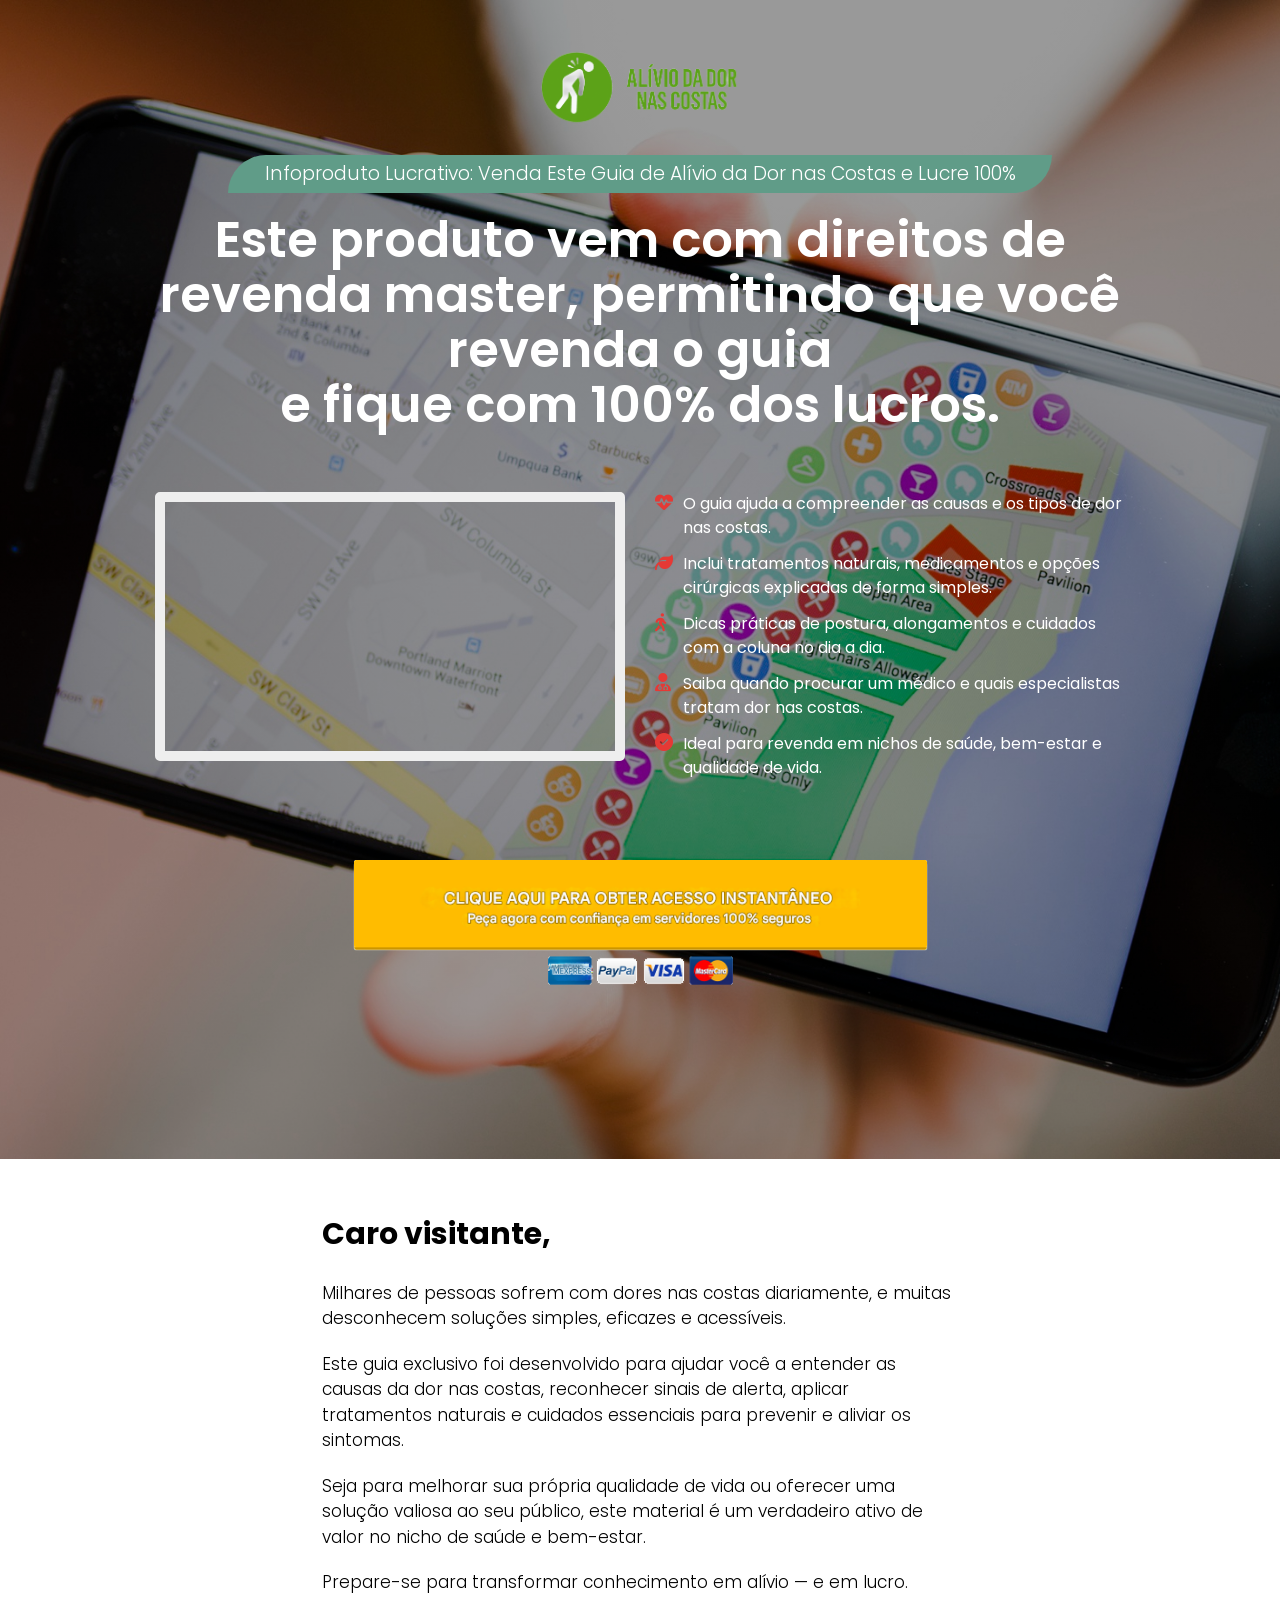
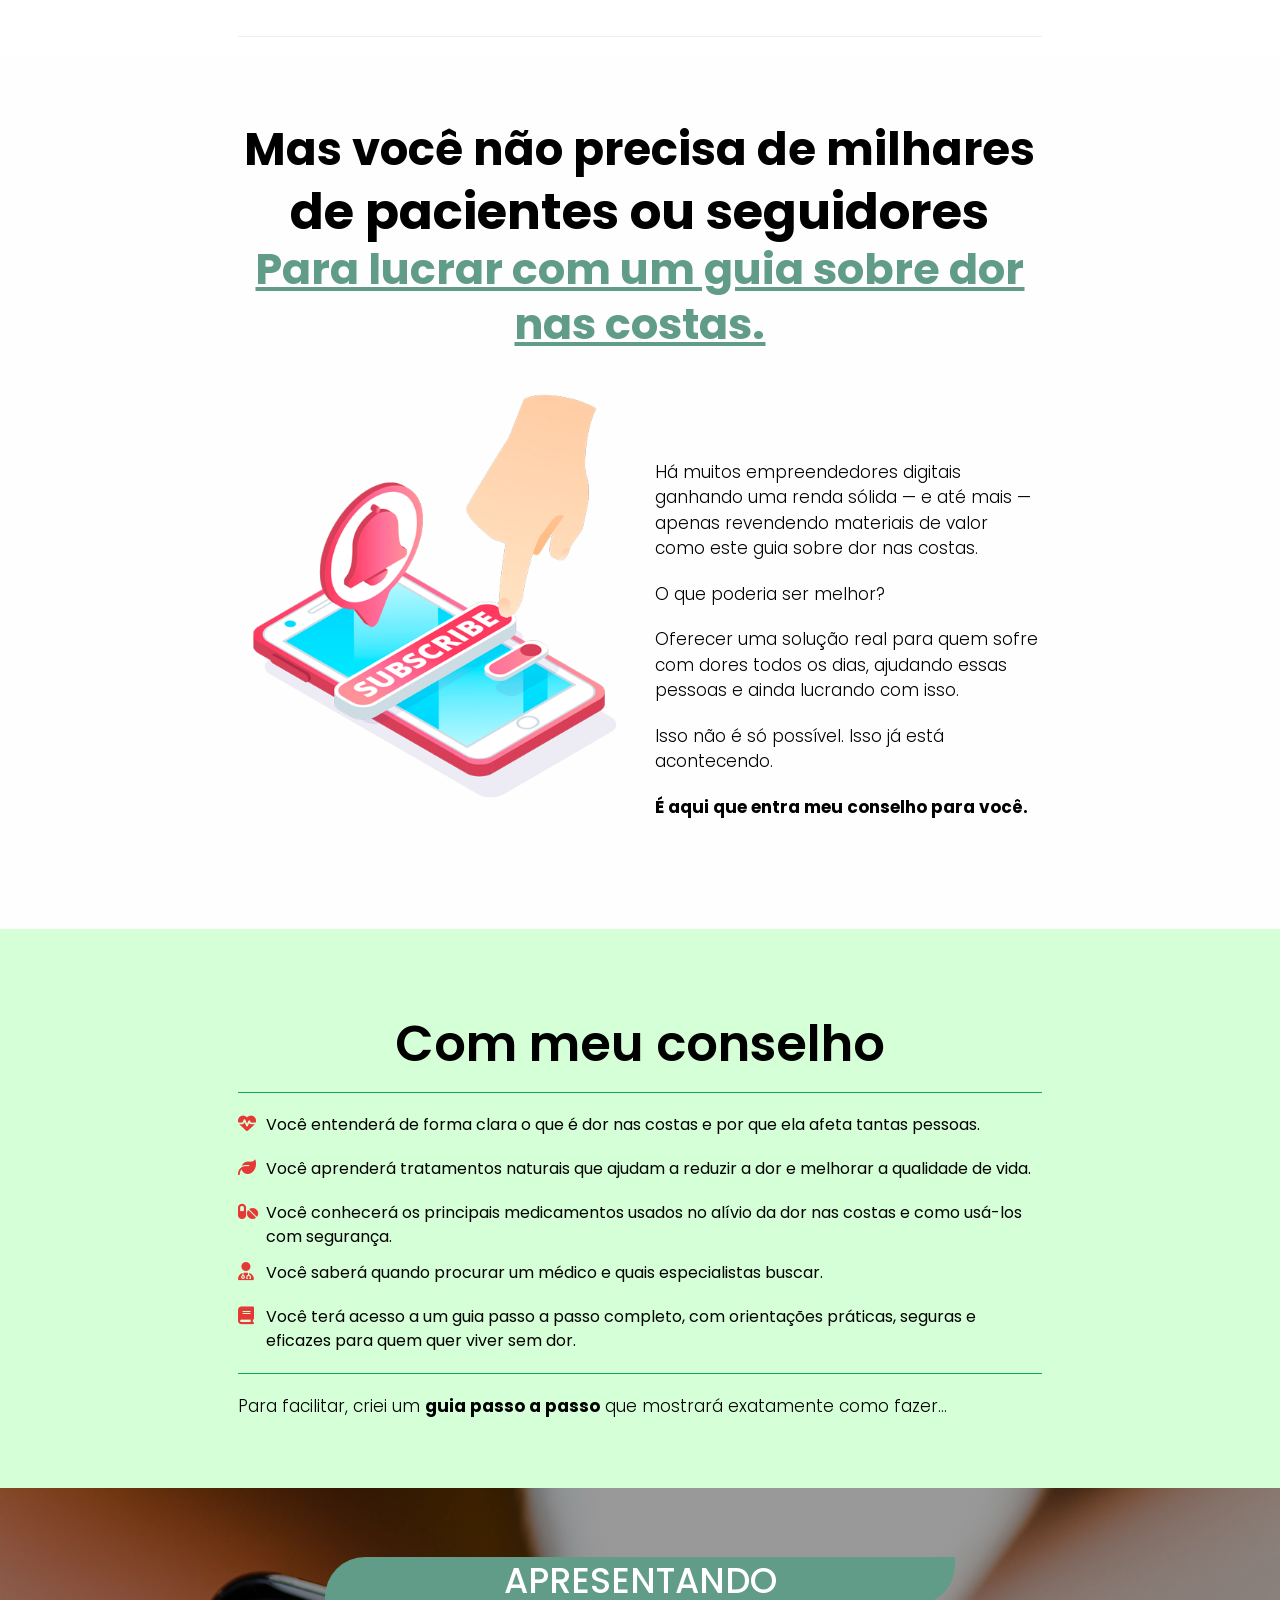
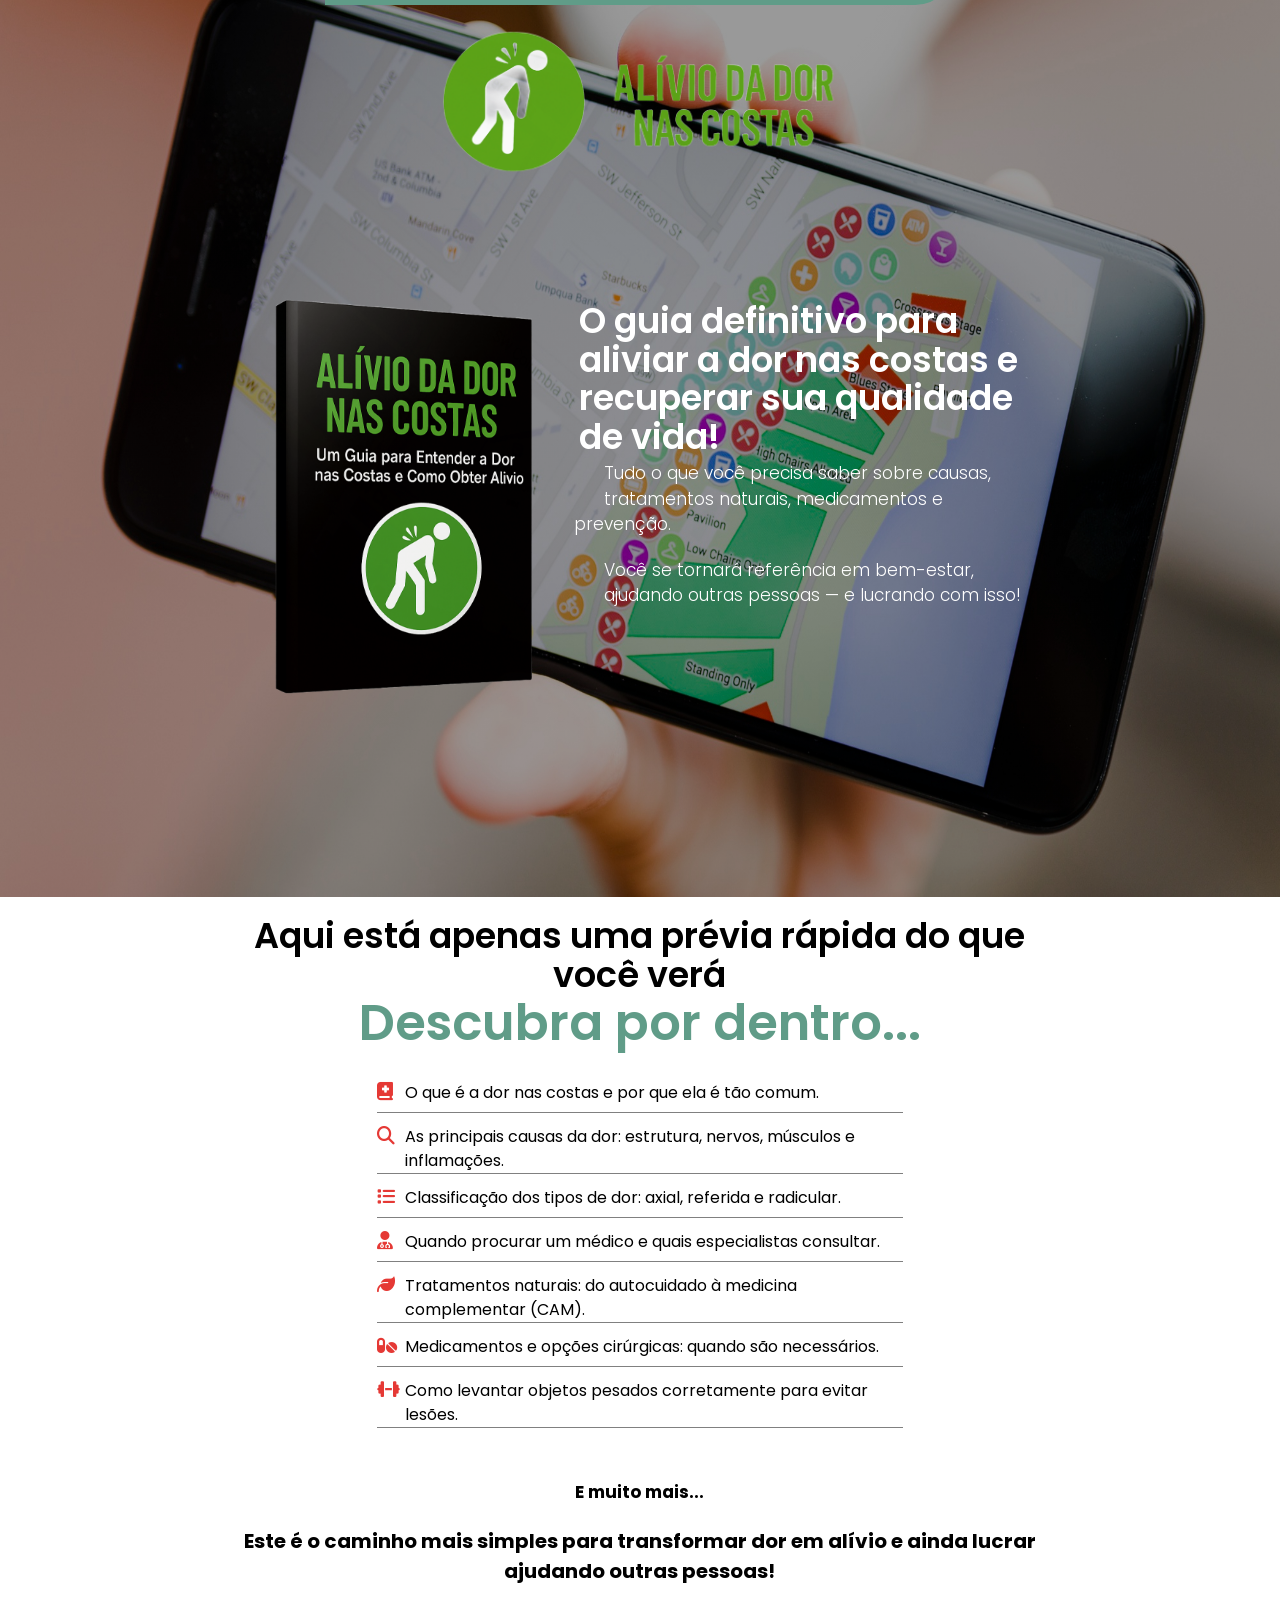
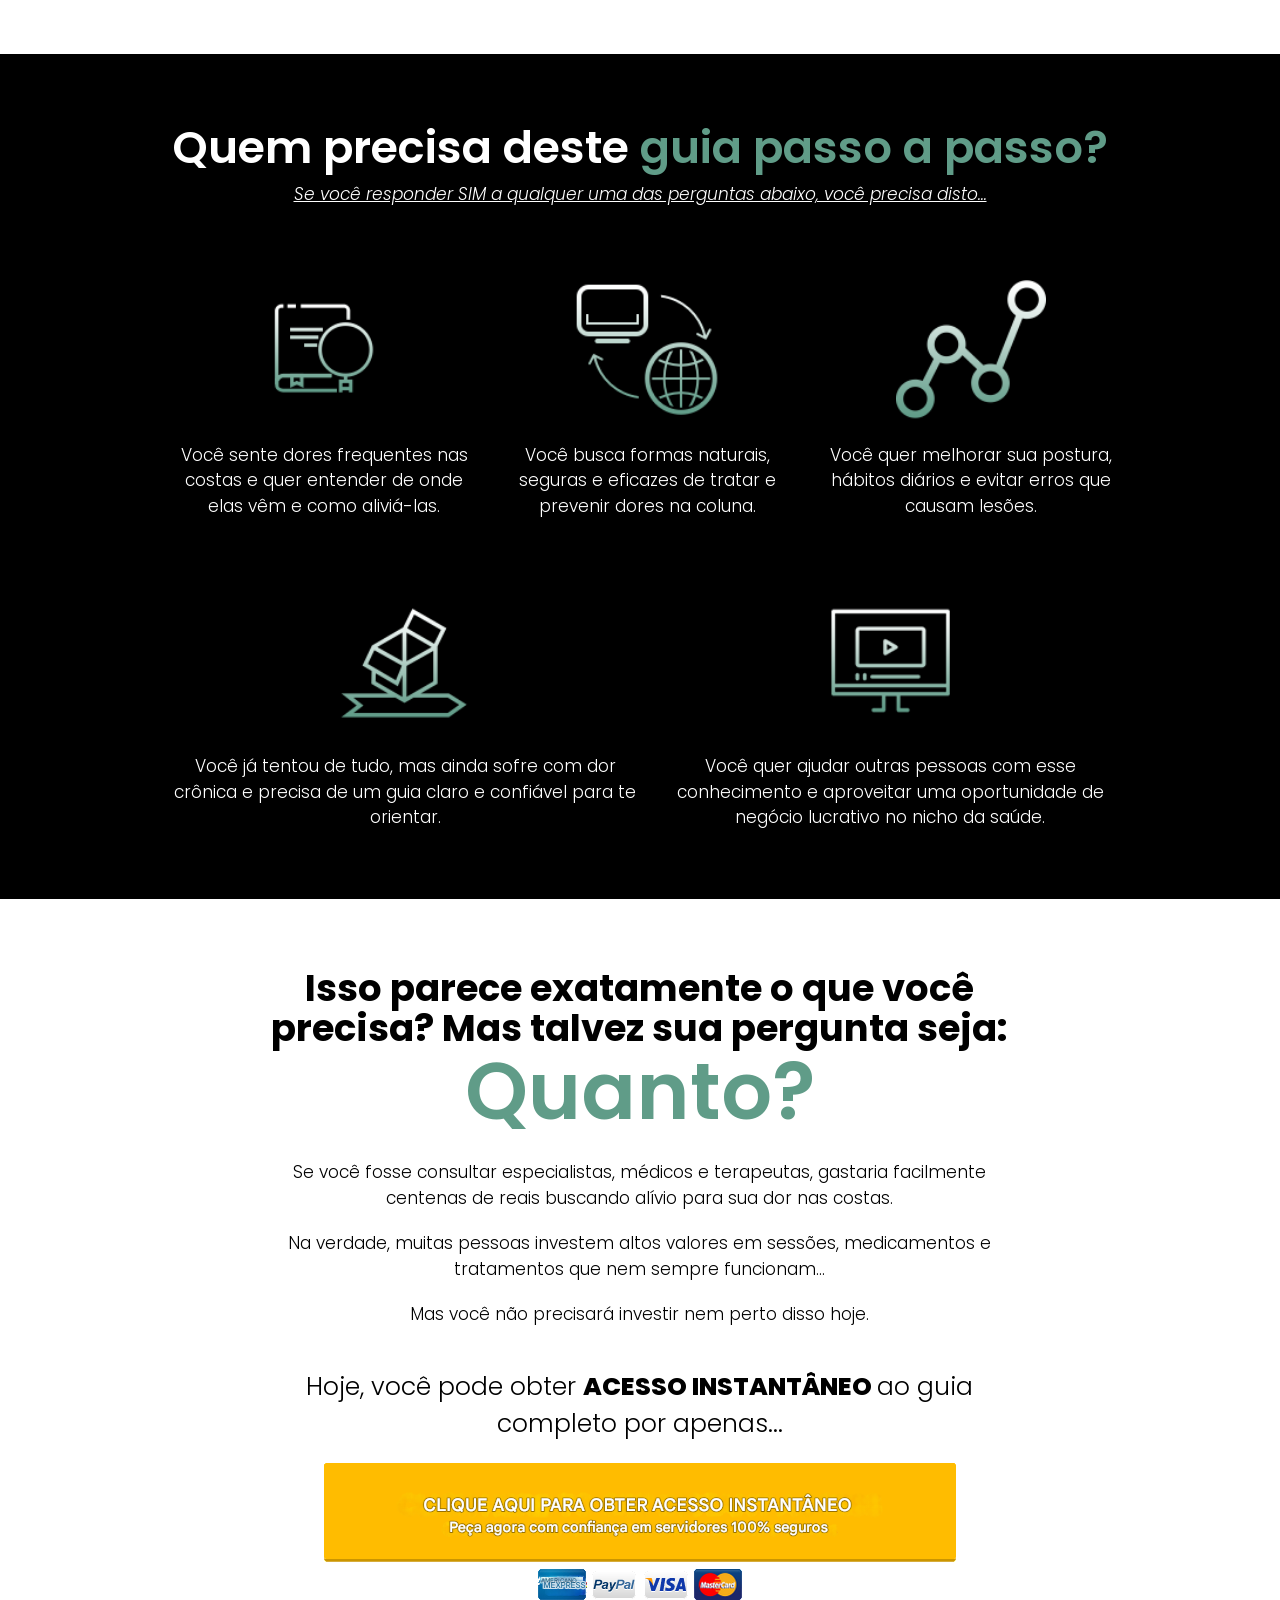
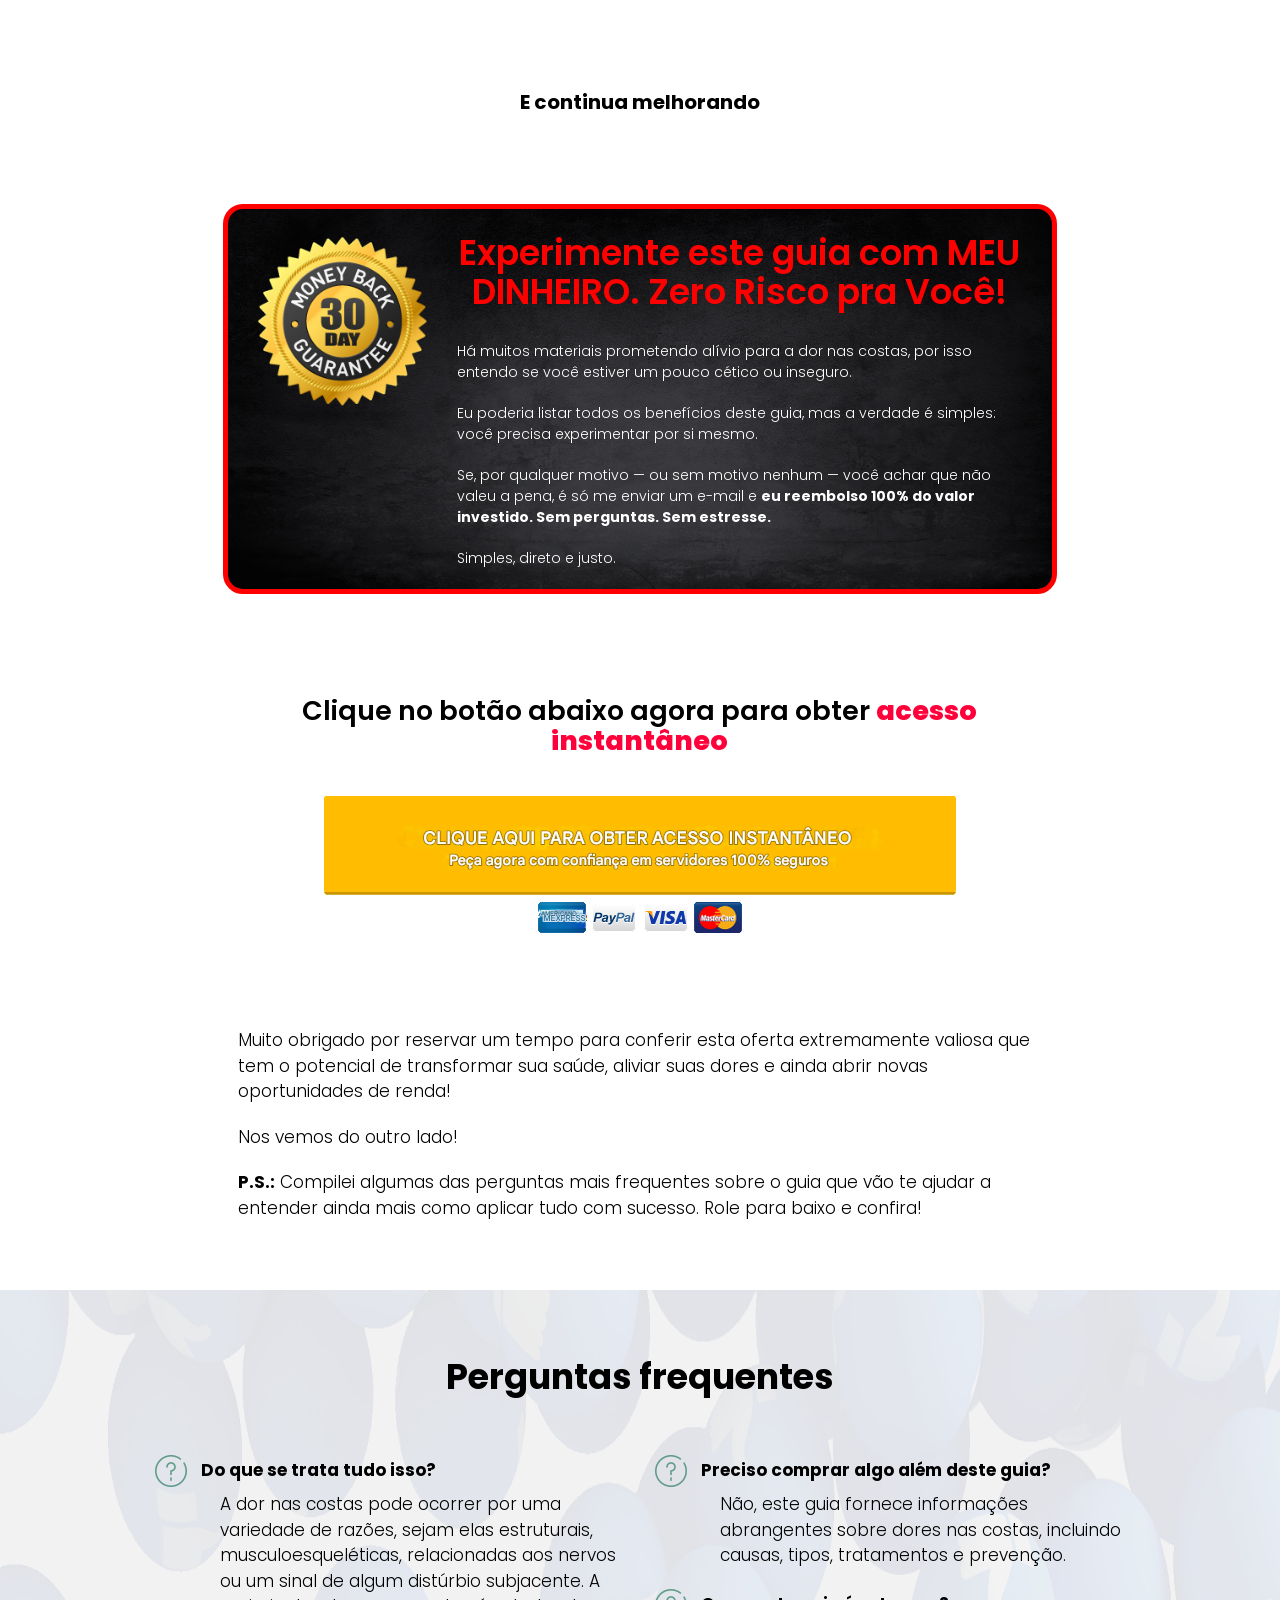
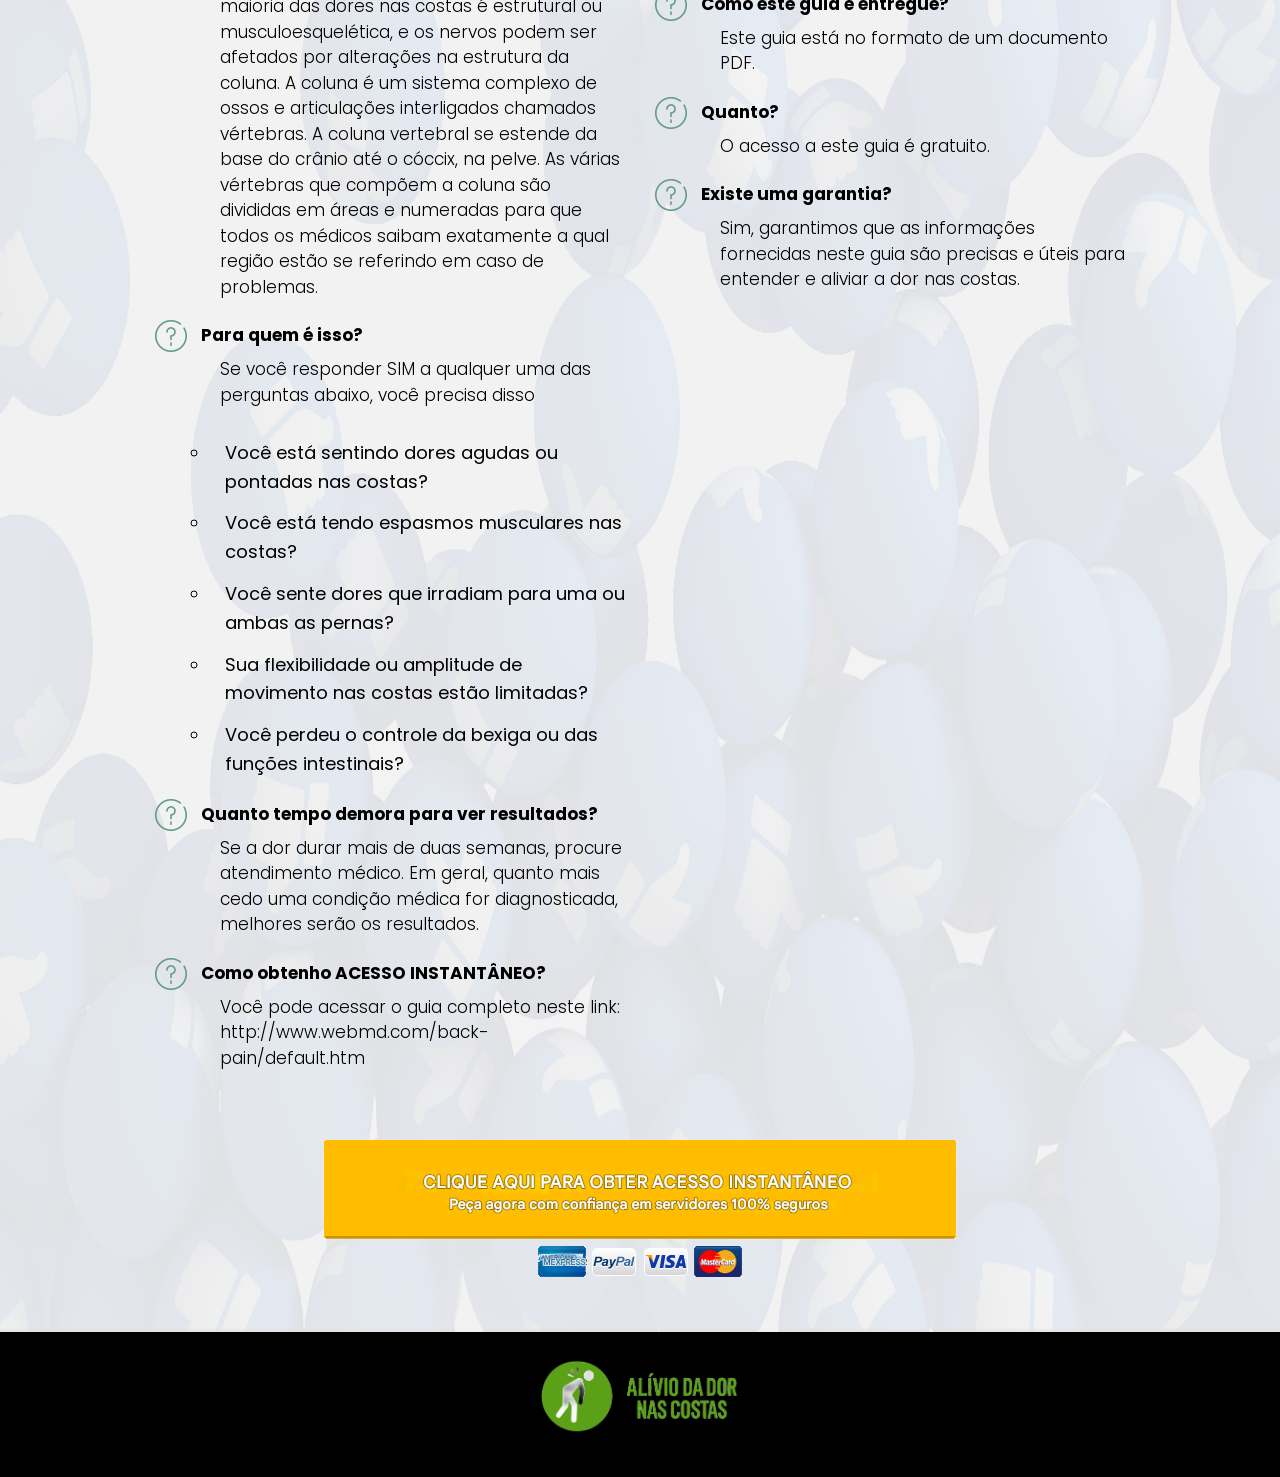
==== index.html @ 180bfd57 "Add files via upload" ====
<!DOCTYPE html>
<html lang="pt-br">

<head>
  <meta charset="utf-8">
  <title>Google Maps</title>
  <meta name="description"
    content="Descubra como lucrar com listagens do Google Maps, mesmo sem ter um negócio físico. Aprenda a atrair clientes, otimizar perfis e oferecer serviços digitais altamente rentáveis.">
  <meta name="author" content="José Luis">
  <meta name="keywords"
    content="google maps profits, marketing digital, ganhar dinheiro online, renda extra, google meu negócio, serviços para empresas, otimização google maps, tráfego orgânico, consultoria digital, marketing local, freelancer, negócios locais">
  <meta property="og:title" content="Como Lucrar com Google Maps (Mesmo Sem Ter Negócio Físico)">
  <meta property="og:description"
    content="Aprenda a usar o Google Maps para atrair clientes, otimizar perfis de negócios e vender serviços digitais altamente lucrativos. Guia completo com estratégias práticas!">
  <meta property="og:type" content="website">
  <meta property="og:url" content="https://seudominio.com/google-maps-profits"> <!-- Substitua pela URL real -->
  <meta property="og:image" content="https://seudominio.com/imagens/google-maps-banner.jpg">
  <!-- Substitua pela imagem real -->
  <meta property="og:site_name" content="José Luis Marketing">
  <meta property="og:title" content="Como Lucrar com Google Maps (Mesmo Sem Ter Negócio Físico)">
  <meta property="og:description"
    content="Aprenda a usar o Google Maps para atrair clientes, otimizar perfis de negócios e vender serviços digitais altamente lucrativos. Guia completo com estratégias práticas!">
  <meta property="og:type" content="website">
  <meta property="og:url" content="https://seudominio.com/google-maps-profits"> <!-- Substitua pela URL real -->
  <meta property="og:image" content="https://seudominio.com/imagens/google-maps-banner.jpg">
  <!-- Substitua pela imagem real -->
  <meta property="og:site_name" content="José Luis Marketing">

  <!-- Mobile Specific Metas -->
  <meta name="viewport" content="width=device-width, initial-scale=1">

  <!-- FONTS -->
  <link href="https://fonts.googleapis.com/css?family=Poppins:400,600" rel="stylesheet">

  <!-- CSS -->
  <link rel="stylesheet" href="css/bootstrap.min.css">
  <link rel="stylesheet" href="css/fontawesome.min.css">
  <link rel="stylesheet" href="css/custom.css">
  <link rel="stylesheet" href="https://cdnjs.cloudflare.com/ajax/libs/font-awesome/6.5.0/css/all.min.css">
  <!-- JS -->
  <script src="js/scrollReveal.js"></script>
  <script src="js/jquery-1.11.2.min.js"></script>

  <style type="text/css">
    @media (max-width: 991px) {
      .absolute-img {
        position: relative !important;
        top: 0 !important;
      }
    }
  </style>
</head>

<body>
  <!-- header -->
  <div class="full-width full-width-background1 header" style="background-color: #3c9a64;">
    <div class="container">
      <div class="row">
        <div class="col-md-12" align="center">
          <img src="images/logo3.png" width="200" align="center" class="logo" alt="Alívio da Dor nas Costas">
          
          <p
            style="text-align: center; color: #ffffff; padding:5px; font-size: 19px; background-color: #609c88; width: 85%; border-radius: 40px 0 40px 0;">
           Infoproduto Lucrativo: Venda Este Guia de Alívio da Dor nas Costas e Lucre 100%</p>
          <h1 style="color: #ffffff; font-weight: 600;">Este produto vem com direitos de revenda master, permitindo que você revenda o guia</h1>
          <h1 style="color: #ffffff; font-weight: 600; margin-top: -10px;">e fique com 100% dos lucros.</h1>
          <div class="row">
            <div class="col-md-6">
              <center>
                <div class="video-container">
                  <iframe width="560" height="315" src="https://www.youtube.com/embed/6fi0FJOLP2s" frameborder="0"
                    allow="accelerometer; autoplay; encrypted-media; gyroscope; picture-in-picture"
                    allowfullscreen></iframe>
                </div>
              </center>
            </div>
            <div class="col-md-6">
              <ul class="list-icon-1">
                <li><i class="fas fa-heartbeat mr-3"></i> O guia ajuda a compreender as causas e os tipos de dor nas costas.</li>
                <li><i class="fas fa-leaf mr-3"></i> Inclui tratamentos naturais, medicamentos e opções cirúrgicas explicadas de forma simples.</li>
                <li><i class="fas fa-walking mr-3"></i> Dicas práticas de postura, alongamentos e cuidados com a coluna no dia a dia.</li>
                <li><i class="fas fa-user-md mr-3"></i> Saiba quando procurar um médico e quais especialistas tratam dor nas costas.</li>
                <li><i class="fas fa-check-circle mr-3"></i> Ideal para revenda em nichos de saúde, bem-estar e qualidade de vida.</li>
              </ul>
            </div>
          </div>
          <h1 style="margin-bottom: 120px;" align="center"><a href="https://pay.kiwify.com.br/mrnz1P2"><img
                class="header-buy-button" src="images/buy-button-2.png" width="575" height="135"></a></h1>
        </div>
      </div>
    </div>
  </div>
  

  <!-- main content -->
  <div class="main-content">

    <!-- content 1 -->
    <div class="full-width" style="background: #ffffff;    margin-top: 0px;">
      <div class="container">
        <div class="row" style="padding: 5% 0 0;">
          <div class="col-md-8 col-md-offset-2">
            <h4><strong>Caro visitante,<br></strong></h4><br>
            <p>Milhares de pessoas sofrem com dores nas costas diariamente, e muitas desconhecem soluções simples, eficazes e acessíveis.</p>
    
            <p>Este guia exclusivo foi desenvolvido para ajudar você a entender as causas da dor nas costas, reconhecer sinais de alerta, aplicar tratamentos naturais e cuidados essenciais para prevenir e aliviar os sintomas.</p>
    
            <p>Seja para melhorar sua própria qualidade de vida ou oferecer uma solução valiosa ao seu público, este material é um verdadeiro ativo de valor no nicho de saúde e bem-estar.</p>
    
            <p>Prepare-se para transformar conhecimento em alívio — e em lucro.</p>
          </div>
          <div class="col-md-10 col-md-offset-1">
            <hr>
          </div>
        </div>
      </div>
    </div>

    <div class="full-width" style="background: #fefefe;">
      <div class="container">
        <div class="row">
          <div class="col-md-10 col-md-offset-1">
            <h1 class="for-mobile" style="font-weight: bolder; font-size: 45px;">Mas você não precisa de milhares</h1>
            <h1 class="for-mobile" style="font-weight: bolder; font-size: 50px; margin-top: unset;">
              de pacientes ou seguidores <br>
              <span style="color: #609c88;font-size: 43px;"><u>Para lucrar com um guia sobre dor nas costas.</u></span>
            </h1>
            <div class="row rw-1" style="padding-top: 0; margin-top: -60px;">
              <div class="col-md-6">
                <img class="absolute-img" src="images/fail.png" alt="Capa do Guia" style="padding-top: 80px;">
              </div>
              <div class="col-md-6" style="padding-top: 160px;">
                <p>Há muitos empreendedores digitais ganhando uma renda sólida — e até mais — apenas revendendo materiais de valor como este guia sobre dor nas costas.</p>
                <p>O que poderia ser melhor?</p>
                <p>Oferecer uma solução real para quem sofre com dores todos os dias, ajudando essas pessoas e ainda lucrando com isso.</p>
                <p> Isso não é só possível. Isso já está acontecendo.</p>
                <p><b>É aqui que entra meu conselho para você.</b></p>
              </div>
            </div>
          </div>
        </div>
      </div>
    </div>

    <!-- content 2 -->
    <div class="full-width" style="background-color: #d5ffd6;">
      <div class="container">
        <div class="row">
          <div class="col-md-10 col-md-offset-1" align="center" style="padding-top: 20px;">
            <h1 style="color: #000; font-weight: 600;">Com meu conselho</h1>
            <hr style="border-top: 1px solid #11a850;">
            <ul class="list-icon-2">
              <li><i class="fas fa-heartbeat mr-3"></i>Você entenderá de forma clara o que é dor nas costas e por que ela afeta tantas pessoas.</li>
              <li><i class="fas fa-leaf mr-3"></i>Você aprenderá tratamentos naturais que ajudam a reduzir a dor e melhorar a qualidade de vida.</li>
              <li><i class="fas fa-pills mr-3"></i>Você conhecerá os principais medicamentos usados no alívio da dor nas costas e como usá-los com segurança.</li>
              <li><i class="fas fa-user-md mr-3"></i>Você saberá quando procurar um médico e quais especialistas buscar.</li>
              <li><i class="fas fa-book mr-3"></i>Você terá acesso a um guia passo a passo completo, com orientações práticas, seguras e eficazes para quem quer viver sem dor.</li>
            </ul>
            <hr style="border-top: 1px solid #11a850;">
            <p style="color:#000 ;">Para facilitar, criei um <span style="font-weight: bold;">guia passo a passo</span> que mostrará exatamente como fazer...</p>
          </div>
        </div>
      </div>
    </div>

    <!-- introducing -->
    <div class="full-width"
  style="background: #000;color: #fff;background: linear-gradient(to bottom, rgba(0, 0, 0, 0.4), rgba(0, 0, 0, 0.4)),url(images/2147837118.jpg);background-repeat: round;background-size: cover;">
  <div class="container">
    <div class="row">
      <div class="col-md-12" align="center">
        <h3
          style="color: #ffffff; font-size: 35px; padding:5px; background-color: #609c88; width: 65%; border-radius: 40px 0 40px 0;">
          APRESENTANDO</h3>
        <div class="col-md-12">
          <img src="images/logo3.png" alt="Guia Alívio da Dor" style="padding-top:10px; width: 40rem;">
        </div>
        <div class="col-md-5">
          <img data-scroll-reveal="enter top and move 50px over 1s" src="images/capa.png"
            alt="Guia Alívio da Dor nas Costas" width="400" style="padding-top: 60px; margin-left:45px;margin-bottom: 50px;">
        </div>
        <div class="col-md-6">
          <br><br><br><br><br><br>
          <h5 style="font-weight: 600; color: #ffffff; margin: 5px; text-align: left;">
            O guia definitivo para aliviar a dor nas costas e recuperar sua qualidade de vida!
          </h5>
          <p style="color: #ffffff;">&nbsp;&nbsp;&nbsp;&nbsp;&nbsp;&nbsp;Tudo o que você precisa saber sobre causas,
            <br>&nbsp;&nbsp;&nbsp;&nbsp;&nbsp;&nbsp;tratamentos naturais, medicamentos e prevenção.</p>
          <p style="color: #ffffff;">&nbsp;&nbsp;&nbsp;&nbsp;&nbsp;&nbsp;Você se tornará referência em bem-estar,
            <br>&nbsp;&nbsp;&nbsp;&nbsp;&nbsp;&nbsp;ajudando outras pessoas — e lucrando com isso!</p>
        </div>
      </div>
    </div>
  </div>
</div>


    <!-- quick preview -->
    <div class="full-width" style="background-color: #fff;">
      <div class="container">
        <div class="row" style="padding-top: unset;">
          <div class="col-md-10 col-md-offset-1">
            <h3 style=" text-align: center; font-weight: 600;"> Aqui está apenas uma prévia rápida do que você verá</h3>
            <h1 style=" text-align: center; font-weight: 600; margin-top: -8px; color: #609c88;"> Descubra por dentro...</h1>
            <div class="row" style="padding-top: 20px !important;">
              <div class="col-md-8 col-md-offset-2">
                <ul class="list-icon-3" style="color: #000;">
                  <li><i class="fas fa-book-medical mr-3"></i>O que é a dor nas costas e por que ela é tão comum.</li>
                  <li><i class="fas fa-search mr-3"></i>As principais causas da dor: estrutura, nervos, músculos e inflamações.</li>
                  <li><i class="fas fa-list mr-3"></i>Classificação dos tipos de dor: axial, referida e radicular.</li>
                  <li><i class="fas fa-user-md mr-3"></i>Quando procurar um médico e quais especialistas consultar.</li>
                  <li><i class="fas fa-leaf mr-3"></i>Tratamentos naturais: do autocuidado à medicina complementar (CAM).</li>
                  <li><i class="fas fa-pills mr-3"></i>Medicamentos e opções cirúrgicas: quando são necessários.</li>
                  <li><i class="fas fa-dumbbell mr-3"></i>Como levantar objetos pesados corretamente para evitar lesões.</li>
                </ul>
              </div>
            </div>
            <p style="font-weight: bold; text-align: center;">E muito mais...</p>
            <p style="font-weight: bold; text-align: center; font-size: 20px;">Este é o caminho mais simples para transformar dor em alívio e ainda lucrar ajudando outras pessoas!</p>
          </div>
        </div>
      </div>
    </div>
    

    <!-- step-by-step -->
    <div class="full-width" style="background-color: #000;">
      <div class="container">
        <div class="row">
          <div class="col-md-12">
            <h1 class="for-mobile" style="text-align: center; font-weight: 600; font-size: 45px; color: #fff;"> Quem precisa deste <span style="color:#609c88;"> guia passo a passo?</span></h1>
            <p style="margin-top: 0px; font-weight: 300; text-align: center; color: #fff;"><em><u>Se você responder SIM a qualquer uma das perguntas abaixo, você precisa disto…</u></em></p>
    
            <div class="col-md-4" style="margin-top: 35px; padding-right: unset !important;">
              <img src="images/author.png" alt="Guia Dor nas Costas"
                style="padding-top:10px; width: 15rem; display: block;margin-right: auto; margin-left: auto;"><br>
              <p style="text-align: center;color: #fff;">Você sente dores frequentes nas costas e quer entender de onde elas vêm e como aliviá-las.</p>
            </div>
    
            <div class="col-md-4" style="margin-top: 35px; padding-right: unset !important;">
              <img src="images/mental-habbits.png" alt="Guia Dor nas Costas"
                style="padding-top:10px; width: 15rem;  display: block;margin-right: auto; margin-left: auto;"><br>
              <p style="text-align: center;color: #fff;">Você busca formas naturais, seguras e eficazes de tratar e prevenir dores na coluna.</p>
            </div>
    
            <div class="col-md-4" style="margin-top: 35px; padding-right: unset !important;">
              <img src="images/choose.png" alt="Guia Dor nas Costas"
                style="padding-top:10px; width: 15rem;  display: block;margin-right: auto; margin-left: auto;"><br>
              <p style="text-align: center;color: #fff;">Você quer melhorar sua postura, hábitos diários e evitar erros que causam lesões.</p>
            </div>
    
            <div class="col-md-6" style="margin-top: 35px; padding-right: unset !important;">
              <img src="images/power.png" alt="Guia Dor nas Costas"
                style="padding-top:10px; width: 15rem;  display: block;margin-right: auto; margin-left: auto;"><br>
              <p style="text-align: center;color: #fff;"> Você já tentou de tudo, mas ainda sofre com dor crônica e precisa de um guia claro e confiável para te orientar.</p>
            </div>
    
            <div class="col-md-6" style="margin-top: 35px; padding-right: unset !important;">
              <img src="images/learn.png" alt="Guia Dor nas Costas"
                style="padding-top:10px; width: 15rem;  display: block;margin-right: auto; margin-left: auto;"><br>
              <p style="text-align: center;color: #fff;">Você quer ajudar outras pessoas com esse conhecimento e aproveitar uma oportunidade de negócio lucrativo no nicho da saúde.</p>
            </div>
          </div>
        </div>
      </div>
    </div>
    

    <!-- cost -->
    <div class="full-width" style="background: #ffffff;">
      <div class="container">
        <div class="row" style="padding-bottom: 2%;">
          <div class="col-md-10 col-md-offset-1">
            <h2 class="for-mobile" style="text-align: center; font-size: 37px; font-weight: bolder;">
              Isso parece exatamente o que você precisa? Mas talvez sua pergunta seja:
            </h2>
            <h1 class="for-mobile"
              style="text-align: center; margin-top: -12px; font-size: 80px; font-weight: 600; color: #609c88;">
              Quanto?
            </h1>
            <div style="padding: 50px; margin-top: -35px;">
              <p style="text-align: center;">
                Se você fosse consultar especialistas, médicos e terapeutas, gastaria facilmente centenas de reais buscando alívio para sua dor nas costas.
              </p>
              <p style="text-align: center;">
                Na verdade, muitas pessoas investem altos valores em sessões, medicamentos e tratamentos que nem sempre funcionam...</p>
              <p style="text-align: center;">
                Mas você não precisará investir nem perto disso hoje.</p><br>
              <p style="text-align: center; font-size: 25px; padding-top: 0px; ">
                Hoje, você pode obter <span style=" font-weight: 800; "> ACESSO INSTANTÂNEO </span> ao guia completo por apenas...
              </p>
              <p class="text-center">
                <a href="https://pay.kiwify.com.br/mrnz1P2"><img src="images/buy-button-2.png" align="Buy Now"></a>
              </p>
            </div>
            <p class="text-center" style="margin-top: 10px; font-size: 20px; font-weight: bolder;">
              E continua melhorando</p>
          </div>
        </div>
      </div>
    </div>
    

    <!-- bonuses -->
    

    <!-- bonus 2 -->

    <!-- <div class="full-width"
      style="background: url(images/bg3.png);background-repeat: round;background-size: cover;margin-bottom: unset; background-attachment: fixed;">
      <div class="container">
        <div class="row " style="padding-top: unset !important;">
          <div class="col-md-12  bonuses" align="center">
            <hr style="border-top: 1.5px dotted green; margin-top: -20px;">
            <div style="margin-top: 15px;">
              <div class="col-md-7" style="margin-top: 45px;">
                <h4 class="fast-action-header-style">Bônus de Ação Rápida nº 2</h4>
                <h4 style="font-size: 26px; font-weight: bold; color: #000;"> Como se tornar um influenciador de mídia
                  social de sucesso</h4>
                <p style="padding-top: 12px; font-size: 17px; color: #000;">Como se tornar um influenciador de mídia
                  social de sucesso é um guia abrangente que explora o mundo do marketing de influência e fornece
                  estratégias práticas para aspirantes a influenciadores.</p>

              </div>
              <div class="col-md-5" style="margin-top: 45px;">
                <img src="images/Ebook1.png" alt="Mindmap"
                  style="height: 400px; width: 300px; margin-top: 7px; float: right; ">
              </div>
            </div>
          </div>
        </div>
      </div>
    </div> -->

    <!-- bonus 3 -->

    <!-- <div class="full-width"
      style="background: url(images/bg3.png);background-repeat: round;background-size: cover;margin-bottom: unset; background-attachment: fixed;">
      <div class="container">
        <div class="row" style="padding-top: unset !important;">
          <div class="col-md-12  bonuses" align="center">
            <hr style="border-top: 1.5px dotted green; margin-top: -20px;">
            <div style="margin-top: 15px;">
              <div class="col-md-7" style="margin-top: 45px;">
                <h4 class="fast-action-header-style">Bônus de Ação Rápida nº 3</h4>
                <h4 style="font-size: 26px; font-weight: bold; color: #000;"> Inicie seu próprio negócio de consultoria
                </h4>
                <p style="padding-top: 12px; font-size: 17px; color: #000;">Inicie seu próprio negócio de consultoria é
                  seu guia completo para começar e ter sucesso no mundo da consultoria. </p>
                <p style="padding-top: 12px; font-size: 17px; color: #000;">Este recurso inestimável fornece um roteiro
                  claro para consultores aspirantes, oferecendo conselhos práticos e estratégias acionáveis.</p>

              </div>
              <div class="col-md-5" style="margin-top: 45px;">
                <img src="images/Ebook2.png" alt="Mindmap"
                  style="height: 300px; width: 300px; margin-top: 7px; float: right; ">
              </div>
            </div>
          </div>
        </div>
      </div>
    </div> -->
    <!-- 
     <div class="full-width" style="background-color: #fff;" > 
      <div class="container">
        <div class="row" style="padding-top: unset !important;">
          <div class="col-md-12  bonuses" align="center">
             <hr style="border-top: 1.5px dotted green;  ">
          </div>
        </div>
      </div> 
     </div>   -->


    <!-- guarantee -->

    <div class="full-width" style=" background-color: #fff;">
      <div class="container">
        <div class="row">
          <div class="col-md-10 col-md-offset-1"
            style="background: url(images/guarantee-bg.png);background-repeat: round;background-size: cover; border: 5px solid red; border-radius: 20px;">
            <div class="col-md-3">
              <img src="images/money-back-guarantee.png" alt="Garantia de Reembolso" class="right"
                style=" margin-top: 28px; display: block;margin-left: auto; margin-right: auto;">
            </div>
            <div class="col-md-9">
              <h5 style=" font-weight: 600; margin-top: 25px; color: red;text-align: center;">
                Experimente este guia com MEU DINHEIRO. Zero Risco pra Você!</h5>
              <p style="font-size: 14px; margin-top: 30px; color: #fff;">
                Há muitos materiais prometendo alívio para a dor nas costas, por isso entendo se você estiver um pouco cético ou inseguro.</p>
              <p style="font-size: 14px; color: #fff;">
                Eu poderia listar todos os benefícios deste guia, mas a verdade é simples: você precisa experimentar por si mesmo.</p>
             
              <p style="font-size: 14px; color: #fff;">
                Se, por qualquer motivo — ou sem motivo nenhum — você achar que não valeu a pena, é só me enviar um e-mail e
                <strong>eu reembolso 100% do valor investido. Sem perguntas. Sem estresse.</strong>
              </p>
              <p style="font-size: 14px; color: #fff;">
                Simples, direto e justo.</p>
            </div>
          </div>
        </div>
      </div>
    </div>
    

    <!-- CTA -->
    <div class="full-width" style="background-color: #ffffff;">
      <div class="container">
        <div class="row">
          <div class="col-md-10 col-md-offset-1" style=" margin-top: 25px;" align="center">
            <h3 style="font-size: 27px; font-weight: 600; margin-top: -20px;">
              Clique no botão abaixo agora para obter
              <span style="font-weight: 800;"> <span style="color: #ff003b;">acesso instantâneo</span></span>
            </h3>
            <a href="https://pay.kiwify.com.br/mrnz1P2"><img src="images/buy-button-2.png" style="padding-top: 30px;"></a>
            <p><br></p>
          </div>
          <div class="col-md-10 col-md-offset-1" align="center">
            <p style="padding-top: 43px;">
              Muito obrigado por reservar um tempo para conferir esta oferta extremamente valiosa que tem o potencial de transformar sua saúde, aliviar suas dores e ainda abrir novas oportunidades de renda!
            </p>
            <p>Nos vemos do outro lado!</p>
    
            <p><strong>P.S.:</strong> Compilei algumas das perguntas mais frequentes sobre o guia que vão te ajudar a entender ainda mais como aplicar tudo com sucesso. Role para baixo e confira!</p>
          </div>
        </div>
      </div>
    </div>
    

    <!-- FAQ -->
    <div class="full-width"
 style="background-color: #fff; background: url(images/question.png);background-repeat: round;background-size: cover;">
 <div class="container">
  <div class="row">
   <div class="col-md-12" align="center">
  <h3><strong>Perguntas frequentes</strong></h3>
  <div class="row">
   <div class="col-md-6">
    <div class="faq">
   <p><img src="images/qa.png" alt="Q&A" width="32"><strong> Do que se trata tudo isso?</strong></p>
   <p class="answer">
                A dor nas costas pode ocorrer por uma variedade de razões, sejam elas estruturais,
                musculoesqueléticas, relacionadas aos nervos ou um sinal de algum distúrbio subjacente.
                A maioria das dores nas costas é estrutural ou musculoesquelética, e os nervos podem ser afetados
                por alterações na estrutura da coluna.
                A coluna é um sistema complexo de ossos e articulações interligados chamados vértebras.
                A coluna vertebral se estende da base do crânio até o cóccix, na pelve.
                As várias vértebras que compõem a coluna são divididas em áreas e numeradas para que todos os
                médicos saibam exatamente a qual região estão se referindo em caso de problemas.
                </p>
  </div>
  <div class="faq">
   <p><img src="images/qa.png" alt="Q&A" width="32"></i><strong> Para quem é isso?</strong></p>
   <p class="answer">
                Se você responder SIM a qualquer uma das perguntas abaixo, você precisa disso<br><br></p>
   <ul style="list-style-type: circle;">
    <li>Você está sentindo dores agudas ou pontadas nas costas?</li>
    <li>Você está tendo espasmos musculares nas costas?</li>
    <li>Você sente dores que irradiam para uma ou ambas as pernas?</li>
    <li>Sua flexibilidade ou amplitude de movimento nas costas estão limitadas?</li>
    <li>Você perdeu o controle da bexiga ou das funções intestinais?</li>
   </ul>
    </div>
    <div class="faq">
   <p><img src="images/qa.png" alt="Q&A" width="32"><strong> Quanto tempo demora para ver
     resultados?</strong></p>
   <p class="answer">
                Se a dor durar mais de duas semanas, procure atendimento médico.
                Em geral, quanto mais cedo uma condição médica for diagnosticada, melhores serão os
                resultados.
                </p>
    </div>
    <div class="faq">
   <p><img src="images/qa.png" alt="Q&A" width="32"><strong> Como obtenho ACESSO
     INSTANTÂNEO?</strong>
   </p>
   <p class="answer">
                Você pode acessar o guia completo neste link: http://www.webmd.com/back-pain/default.htm
                </p>
    </div>
   </div>
   <div class="col-md-6">
    <div class="faq">
   <p><img src="images/qa.png" alt="Q&A" width="32"><strong> Preciso comprar algo além deste
    guia? <span style="padding-left: 49px;"> </span></strong></p>
   <p class="answer">
                Não, este guia fornece informações abrangentes sobre dores nas costas, incluindo causas,
                tipos, tratamentos e prevenção.
                </p>
    </div>
    <div class="faq">
   <p><img src="images/qa.png" alt="Q&A" width="32"><strong> Como este guia é entregue?</strong></p>
   <p class="answer">
                Este guia está no formato de um documento PDF.
                </p>
    </div>
    <div class="faq">
   <p><img src="images/qa.png" alt="Q&A" width="32"><strong> Quanto?</strong></p>
   <p class="answer">
                O acesso a este guia é gratuito.
                </p>
    </div>
    <div class="faq">
   <p><img src="images/qa.png" alt="Q&A" width="32"><strong> Existe uma garantia?</strong></p>
     <p class="answer">
                Sim, garantimos que as informações fornecidas neste guia são precisas e
                úteis para entender e aliviar a dor nas costas.
                </p>
    </div>
   </div>
  </div>
  <a href="http://www.webmd.com/back-pain/default.htm"><img src="images/buy-button-2.png"
    alt="Buy Button"></a>
   </div>
  </div>
 </div>
  </div>
  </div>

  <!-- end main content -->

  <!-- footer -->
  <div class="footer">
    <div class="container">
      <div class="row">
        <div class="col-md-12" align="center">
          <img src="images/logo3.png" width="200" align="center" class="logo" alt="Evergreen Vlogging">
        </div>
      </div>
    </div>
  </div>
  <script type="text/javascript">
    jQuery(function ($) {
      window.scrollReveal = new scrollReveal();
    });
  </script>
</body>

</html>
---- css/custom.css ----
h1, h2, h3, h4, h5, h6, p, span, li, a{ font-family: 'Poppins', sans-serif; color: #000; }
h1{
	font-size: 50px;
  text-align: center;
}
h2{
	font-size: 40px;
}
h3{
	font-size:35px;
}
h4 { 
	font-size: 30px; 
}
h5 { 
	font-size: 35px; 
}
h6 { 
	font-size: 30px; 
}
img{max-width: 100%;height: auto;}
iframe{ max-width: 100%; }
p{ 
  text-align: left;
  font-size: 17px;
  margin-bottom: 20px;
  line-height: 1.5;
  font-weight: 300;
}
a{
  color: #fff !important; 
}
ul{ padding-left: 0; list-style-image: none; list-style-type: none;}
li {
  background-repeat: no-repeat;
  font-size: 18px;
  line-height: 1.6;
  margin-bottom: 1.3rem;
  min-height: 32px;
  padding-left: 44px;
  text-align: left;
}
.container {
	max-width: 1000px;
	margin: auto;
}
.video-container {
   position:relative;
   padding-bottom: 46.5%;
   padding-top:31px;
   height:0;
   overflow:hidden;
   border: 10px solid #eee;
   border-radius: 5px;
}
.video-container iframe, .video-container object, .video-container embed {
   position:absolute;
   top:0;
   left:0;
   width:100%;
   height:100%;
}
.full-width{
  background-repeat: no-repeat;
  background-size: cover;
}

.full-width-background1 {
  background-image: linear-gradient(to bottom, rgba(0, 0, 0, 0.4), rgba(0, 0, 0, 0.4)), url(../images/2147837118.jpg);
  background-repeat: no-repeat;
  background-size: cover;
  background-position: center;
  height: 100%;
}
.full-width-background2 {
  background-image: url(../images/background2.png) !important;
  background-repeat: round;
  background-size: cover !important;
}

/*.full-width-background3 {
  background-image: url(../images/background3.png) !important;
  background-repeat: round;
  background-size: cover !important;
}
*/

.full-width-background5 {
  background-image: url(../images/background5.png) !important; 
  background-repeat: round;
  background-size: cover !important;
}
.fast-action-header-style { background-color: #609c88; font-weight: bold; color: white; padding: 4px; border-radius: 40px 0; }
.center-image { display: block; margin-left: auto; margin-right: auto; margin-top: -40px; }
img .ebook-cover {padding-top: 60px; width: 50rem !important;}
.list-icon-1 li{ color: #ffffff; margin-bottom: 3rem; font-size: 19px; line-height: 1.1em;}
.list-icon-2 li { color:#000; font-size: 16px;background-size: 25px; }  
.list-icon-3 li{ font-size: 16px;  border-bottom: 1px solid gray;background-size: 25px;}
.list-icon-4 li{ font-weight: 400; margin-left: 70px; font-size: 17px; line-height: 1.5; background-image: url(../images/bullet-1.png);}
.footer{ background-color: #000000; padding-top: 2%; padding-bottom: 1%; }
.footer .row{ padding: 0; }
.footer p{ font-size: 14px; margin-bottom: 0px; text-align: center; }
.row{ padding: 5% 0; }
.heading{ color: #333;font-weight: 700;line-height: 1;}
.subheading {color: #ffeb3b;font-weight: normal;}
.logo{ margin-bottom: 30px; }
.fast-action-heading{ padding: 15px 0; color: #fff;}
.fast-action-contents{ background-color: #fff;padding-top: unset !important; padding-bottom: 55px !important; padding: 40px;display: flex;align-items: center; width: 100%; }
.fast-action{ margin-bottom: 50px; box-shadow: 0 19px 38px rgba(0, 0, 0, 0.1), 0 15px 12px rgba(0, 0, 0, 0.06); }
.right{ float: right; }
.faq{ margin-bottom: 20px; }
.faq p{ margin-bottom: 5px; }
.faq img{ vertical-align: middle; margin-right: 10px;}
.faq ul{ padding-left: 55px; }
.faq ul li{ padding-left: 15px; background-image: none; }
.answer{ padding-left: 65px; }
.advice img{ vertical-align: middle; }
.list-icon-1,.list-icon-2,.list-icon-3 {
  list-style: none;
  padding: 0;
  margin: 0;
}

.list-icon-1 li,.list-icon-2 li,.list-icon-3 li {
  position: relative;
  padding-left: 28px;  /* Garante que o ícone não sobreponha o texto */
  margin-bottom: 12px;
  font-size: 16px;
  line-height: 1.5;
}

.list-icon-1 li i,.list-icon-2 li i,.list-icon-3 li i {
  position: absolute;
  left: 0;
  top: 2px;
  color: #e53935; /* Cor vermelha do Google Maps */
  font-size: 18px;
}


@media (max-width: 900px) {
	.rw-1 .columns{
		width: 100%;
	}
}
@media (max-width: 767px){
  .header-buy-button{ margin-bottom: 0px!important; }
  .ask{ top: 0px!important; }
  .fast-action-contents { display: block;}
  .fast-action-contents .col-md-5, .fast-action-contents .col-md-7 { margin: 15px 0; }
  .video-container {
    margin-bottom: 30px;
  }
  .full-width .for-mobile{
    font-size: 30px !important;
  }
  .full-width .for-mobile1{
    font-size: 21px !important;
  }

}
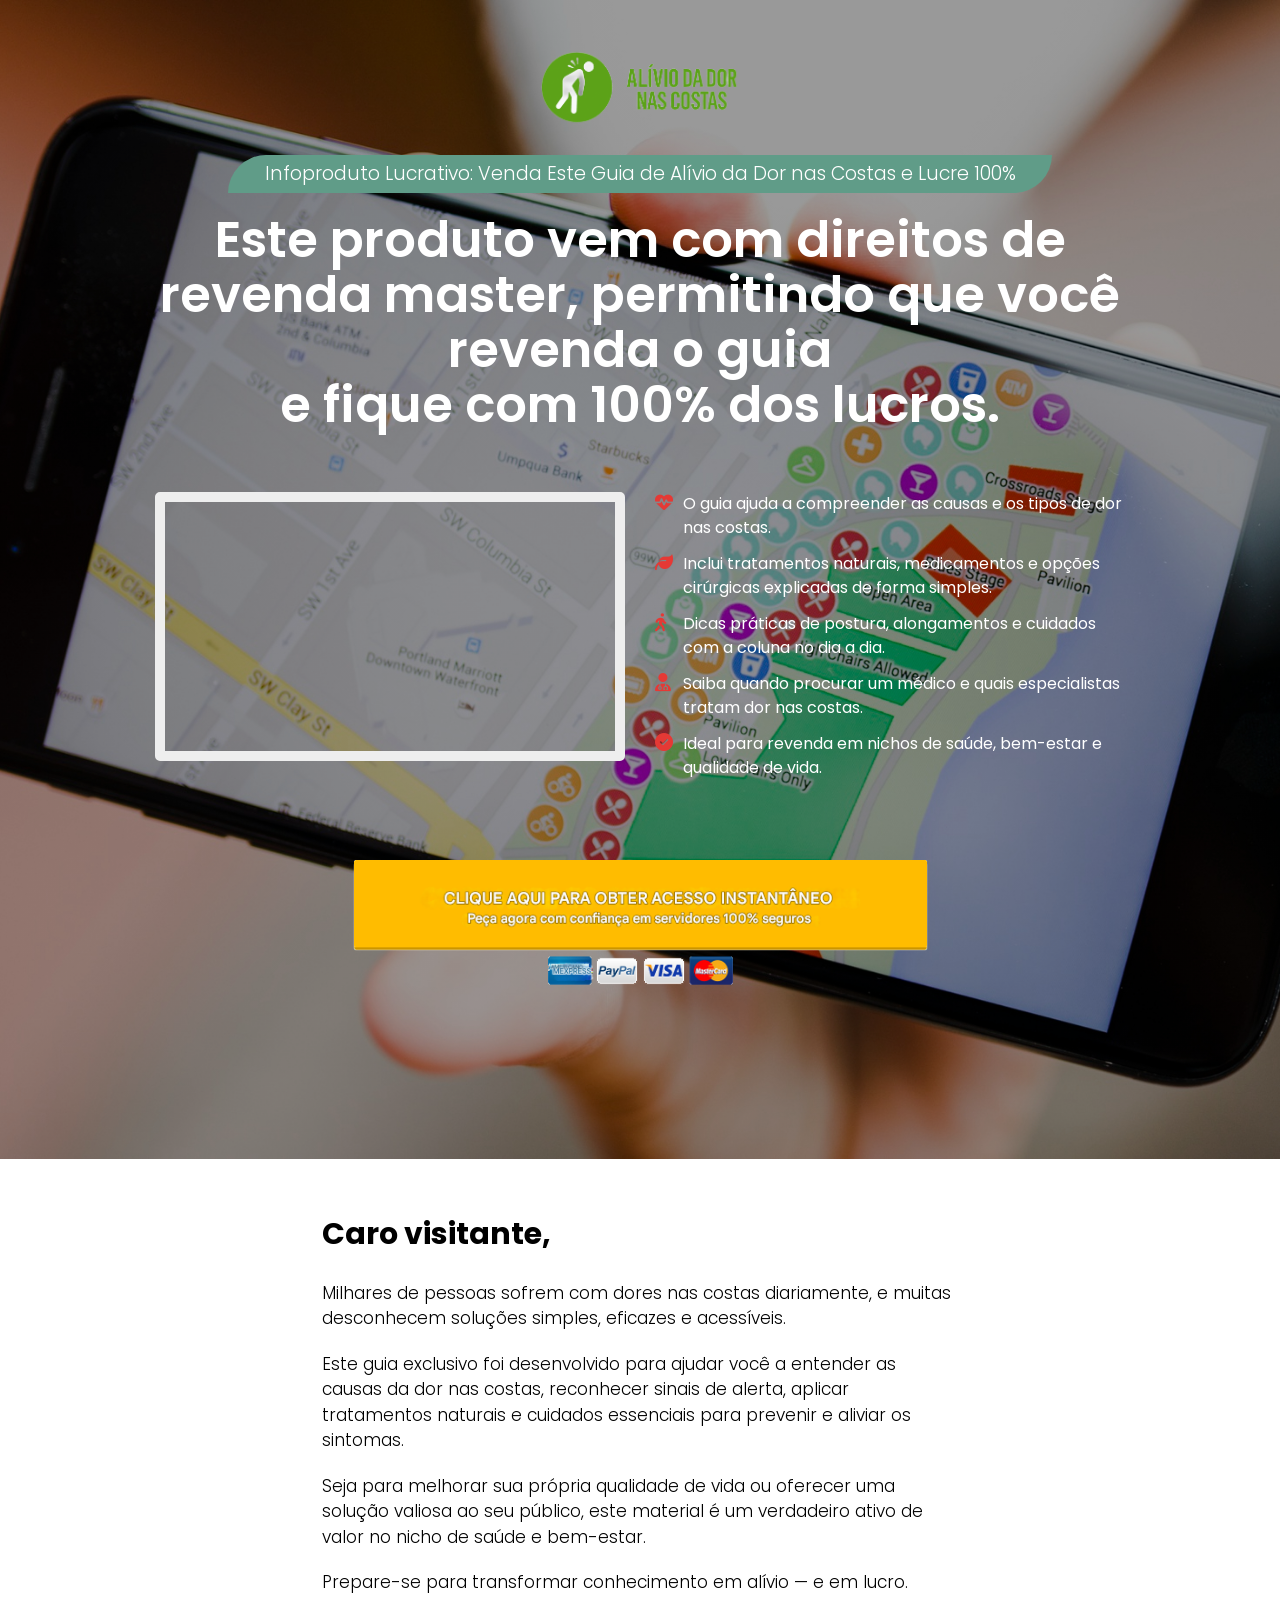
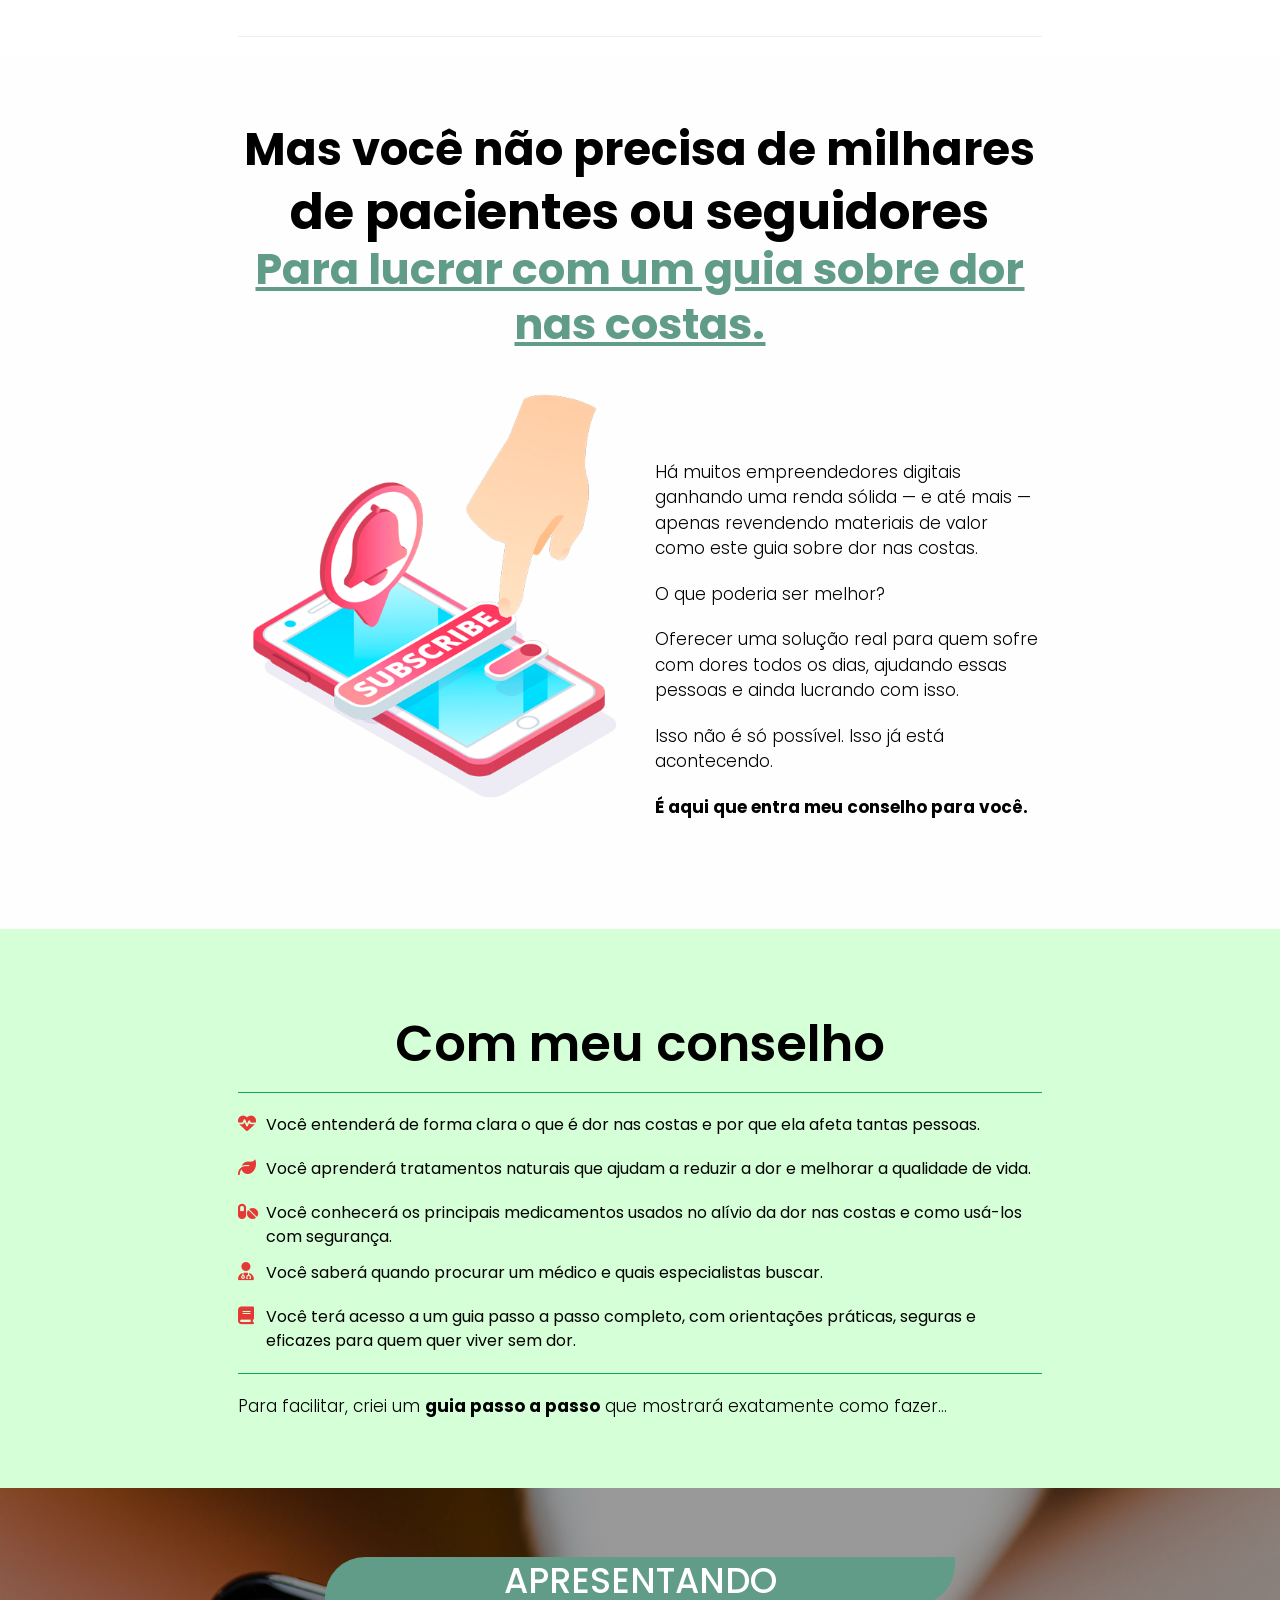
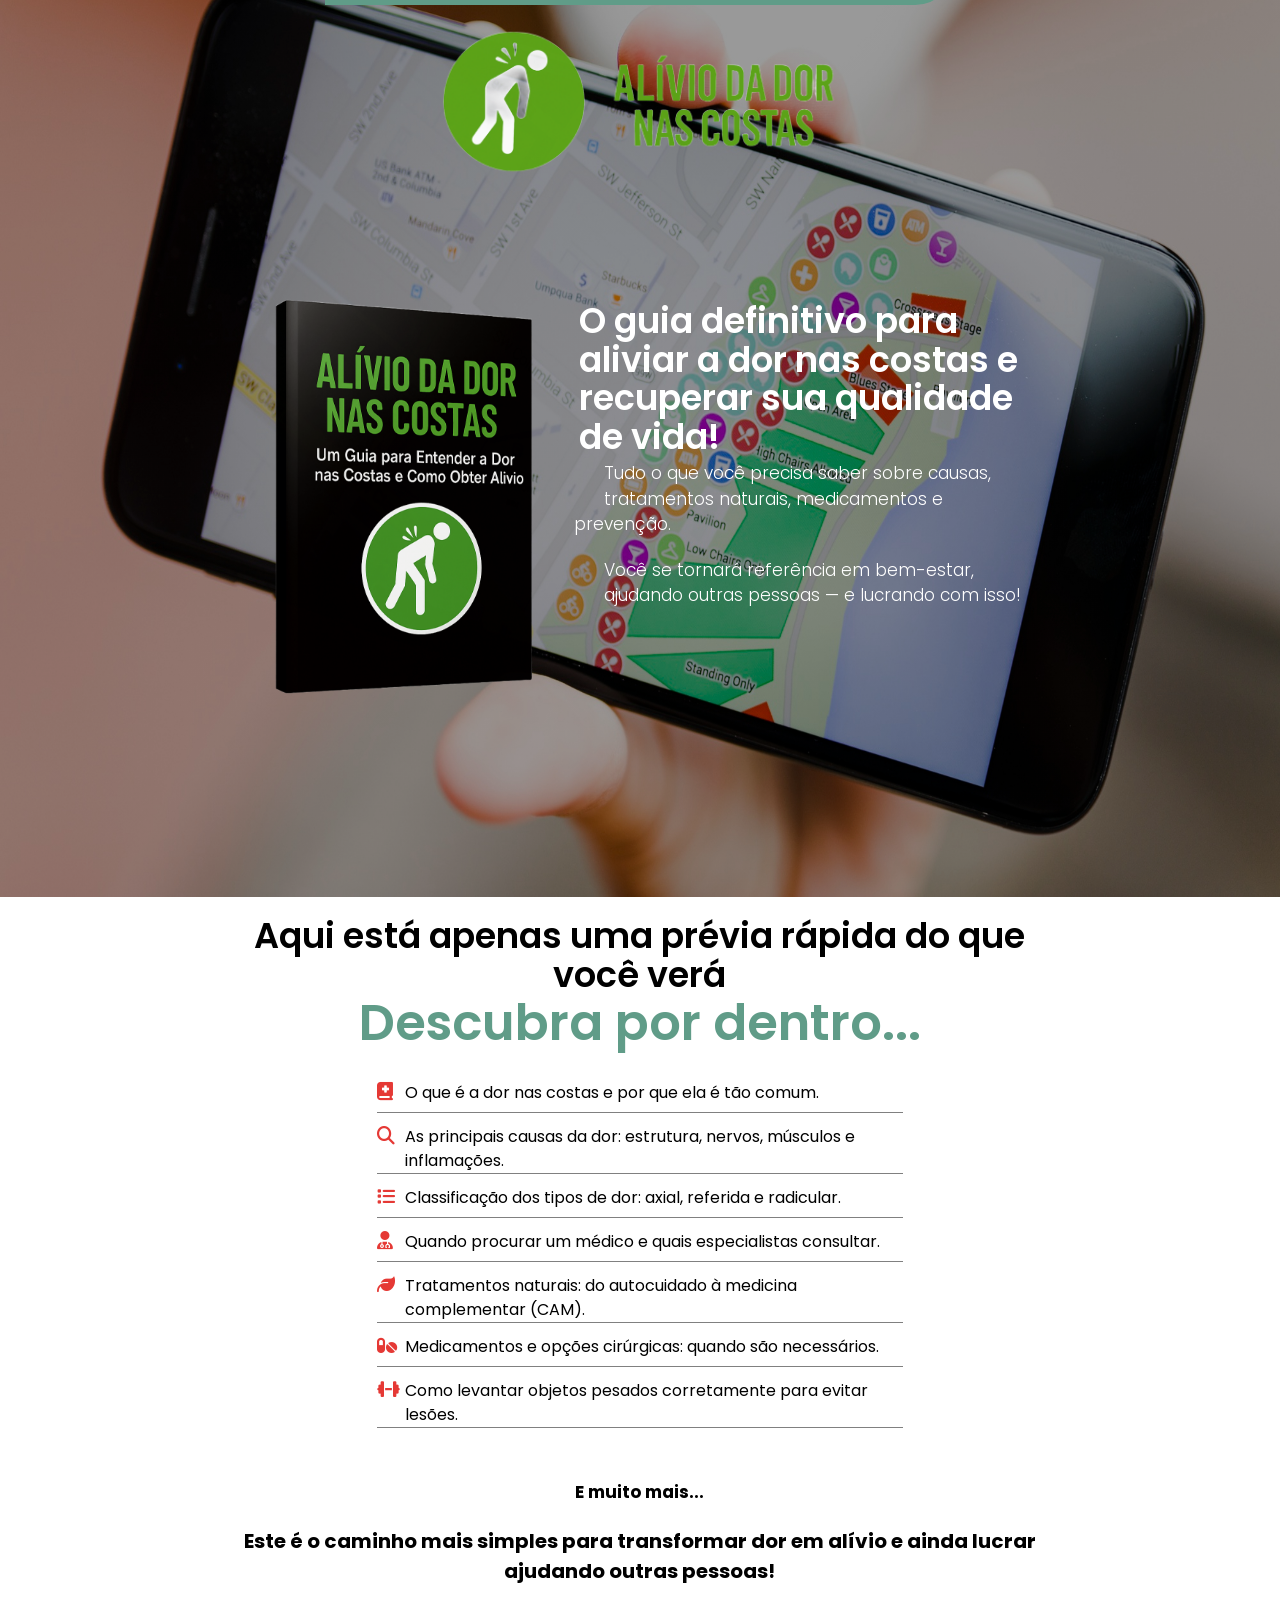
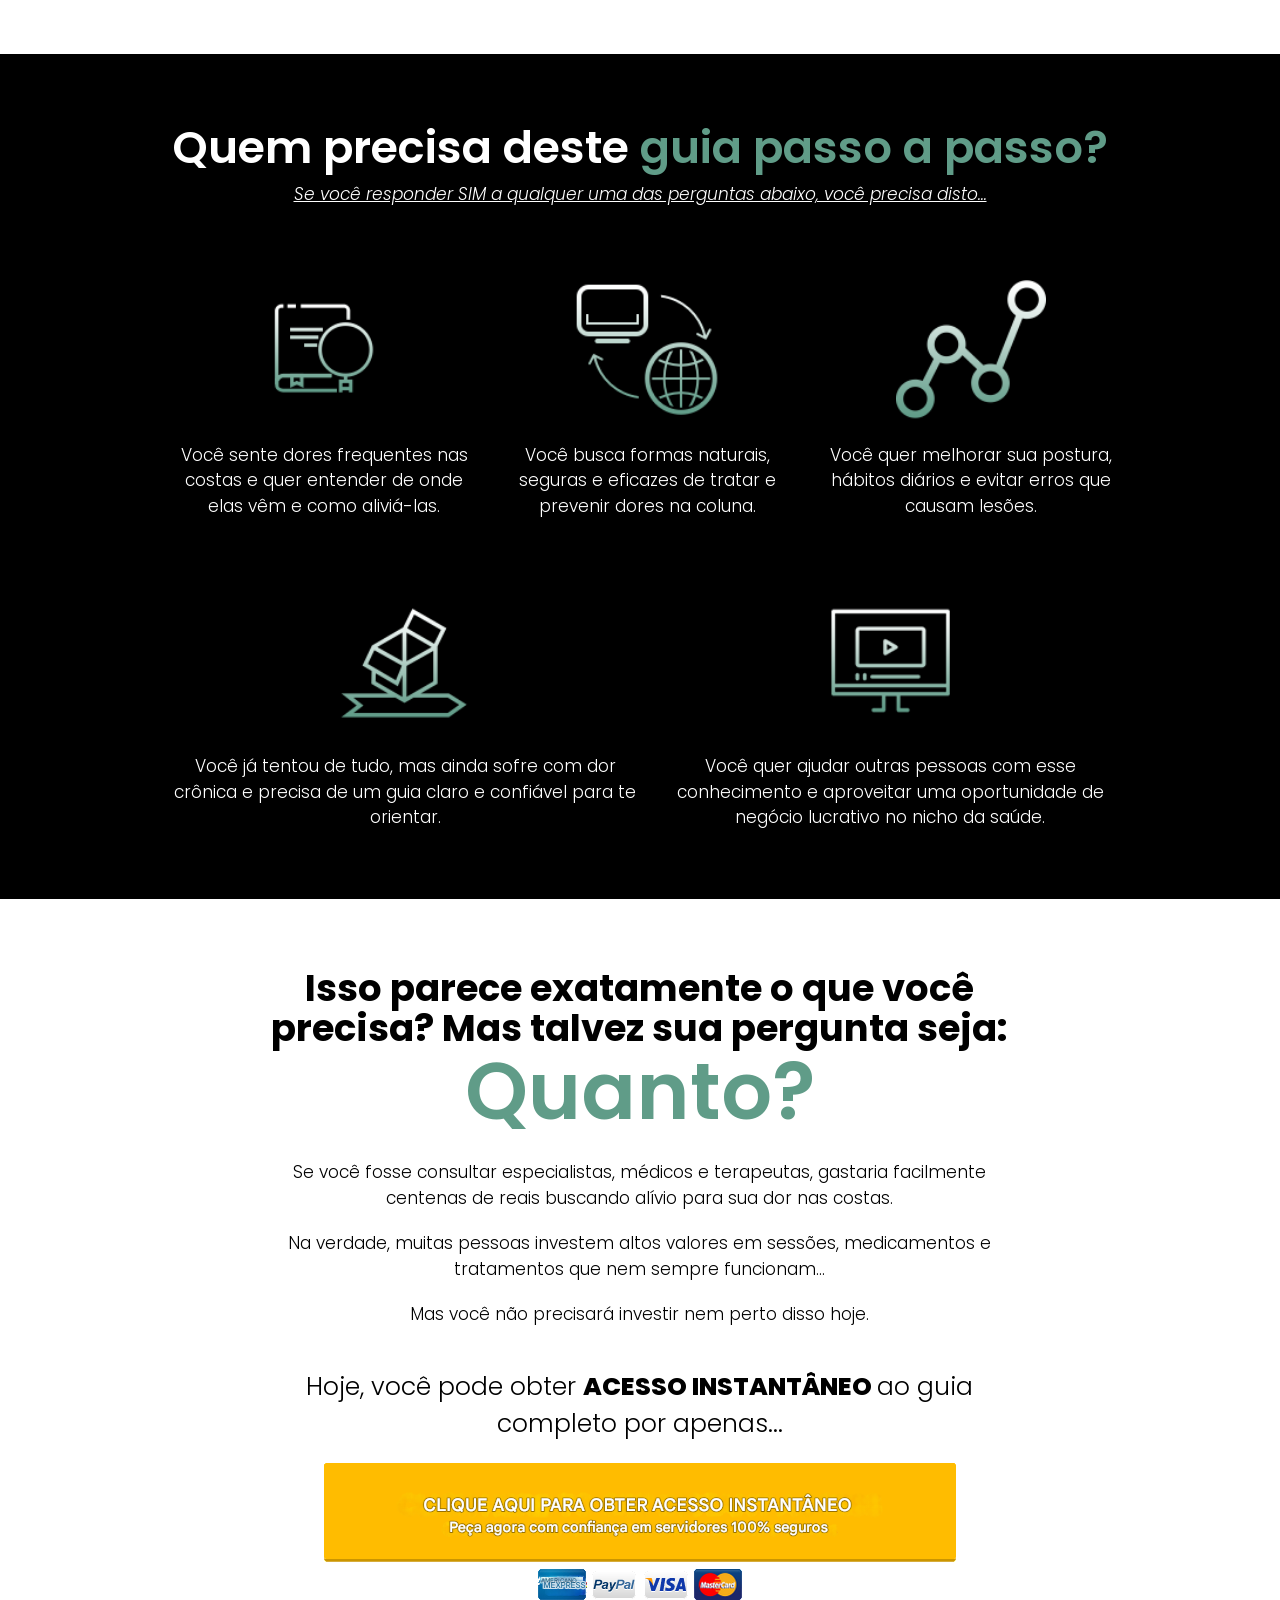
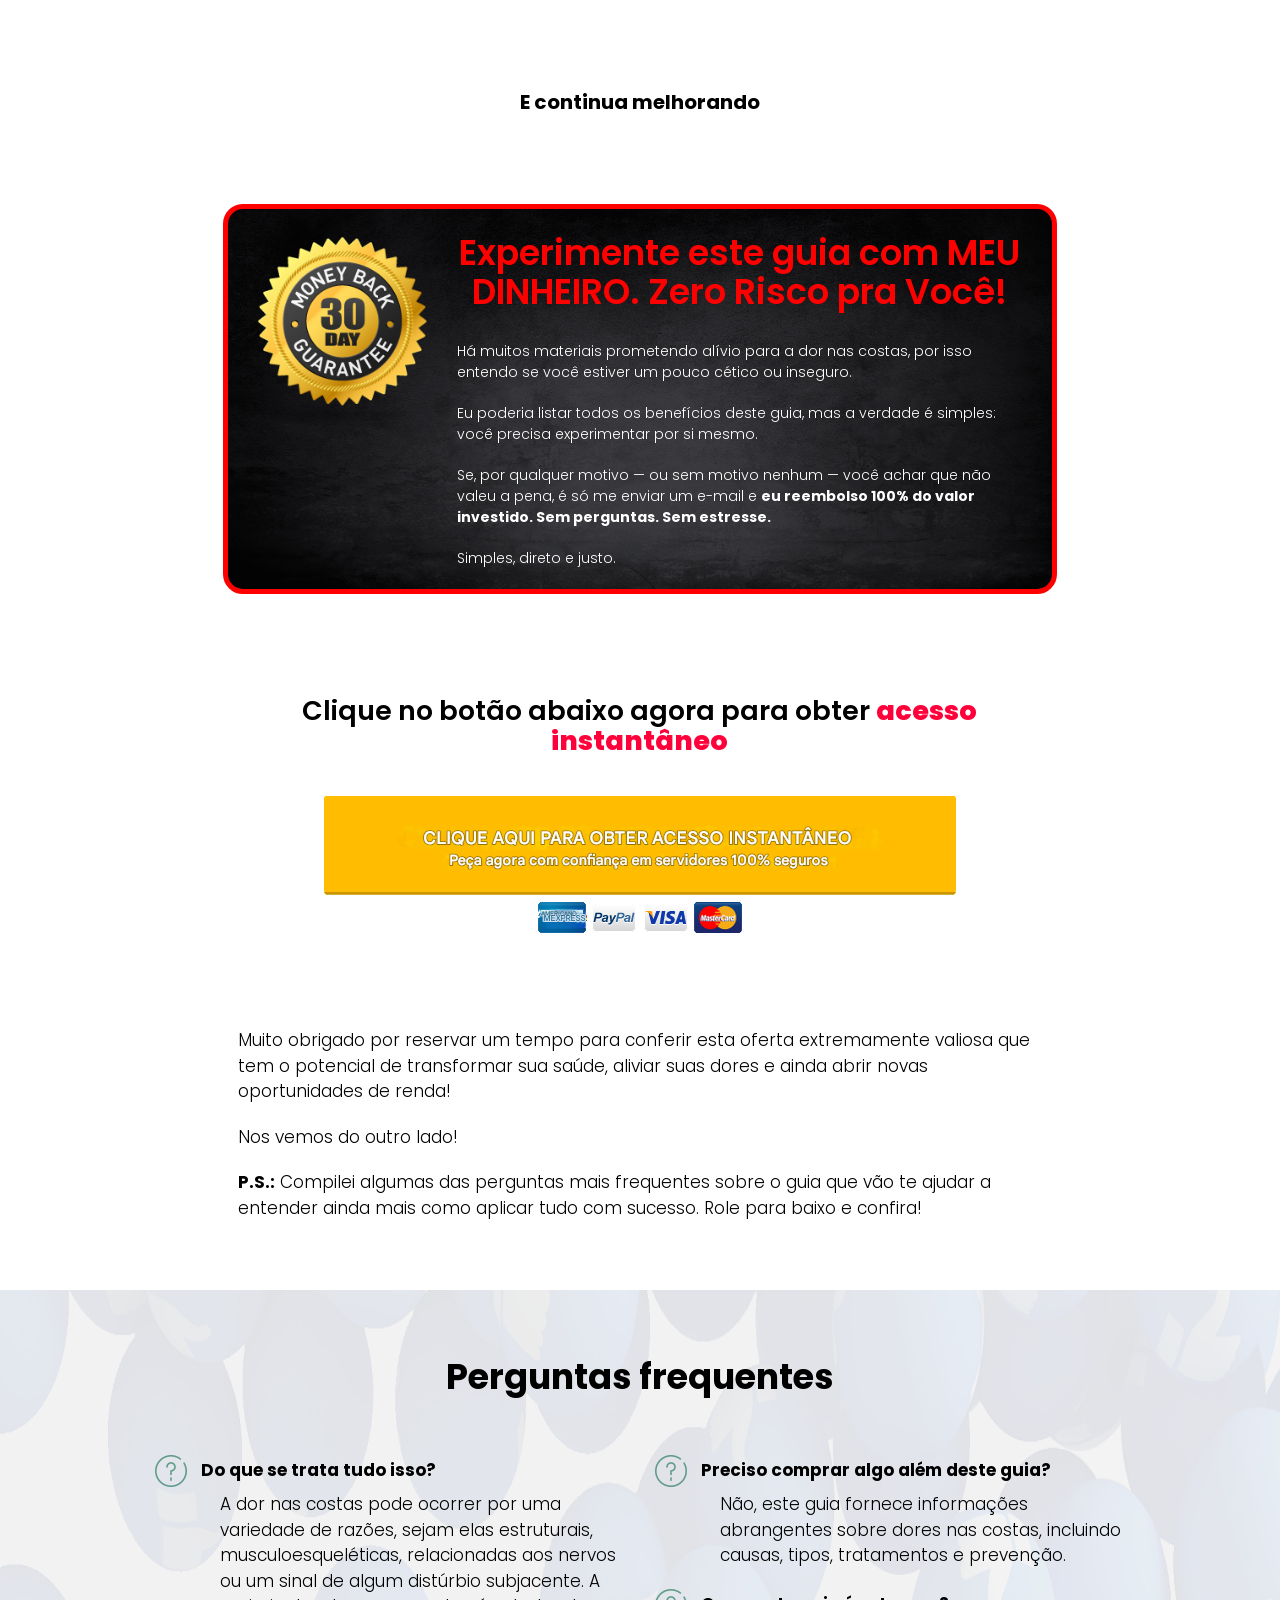
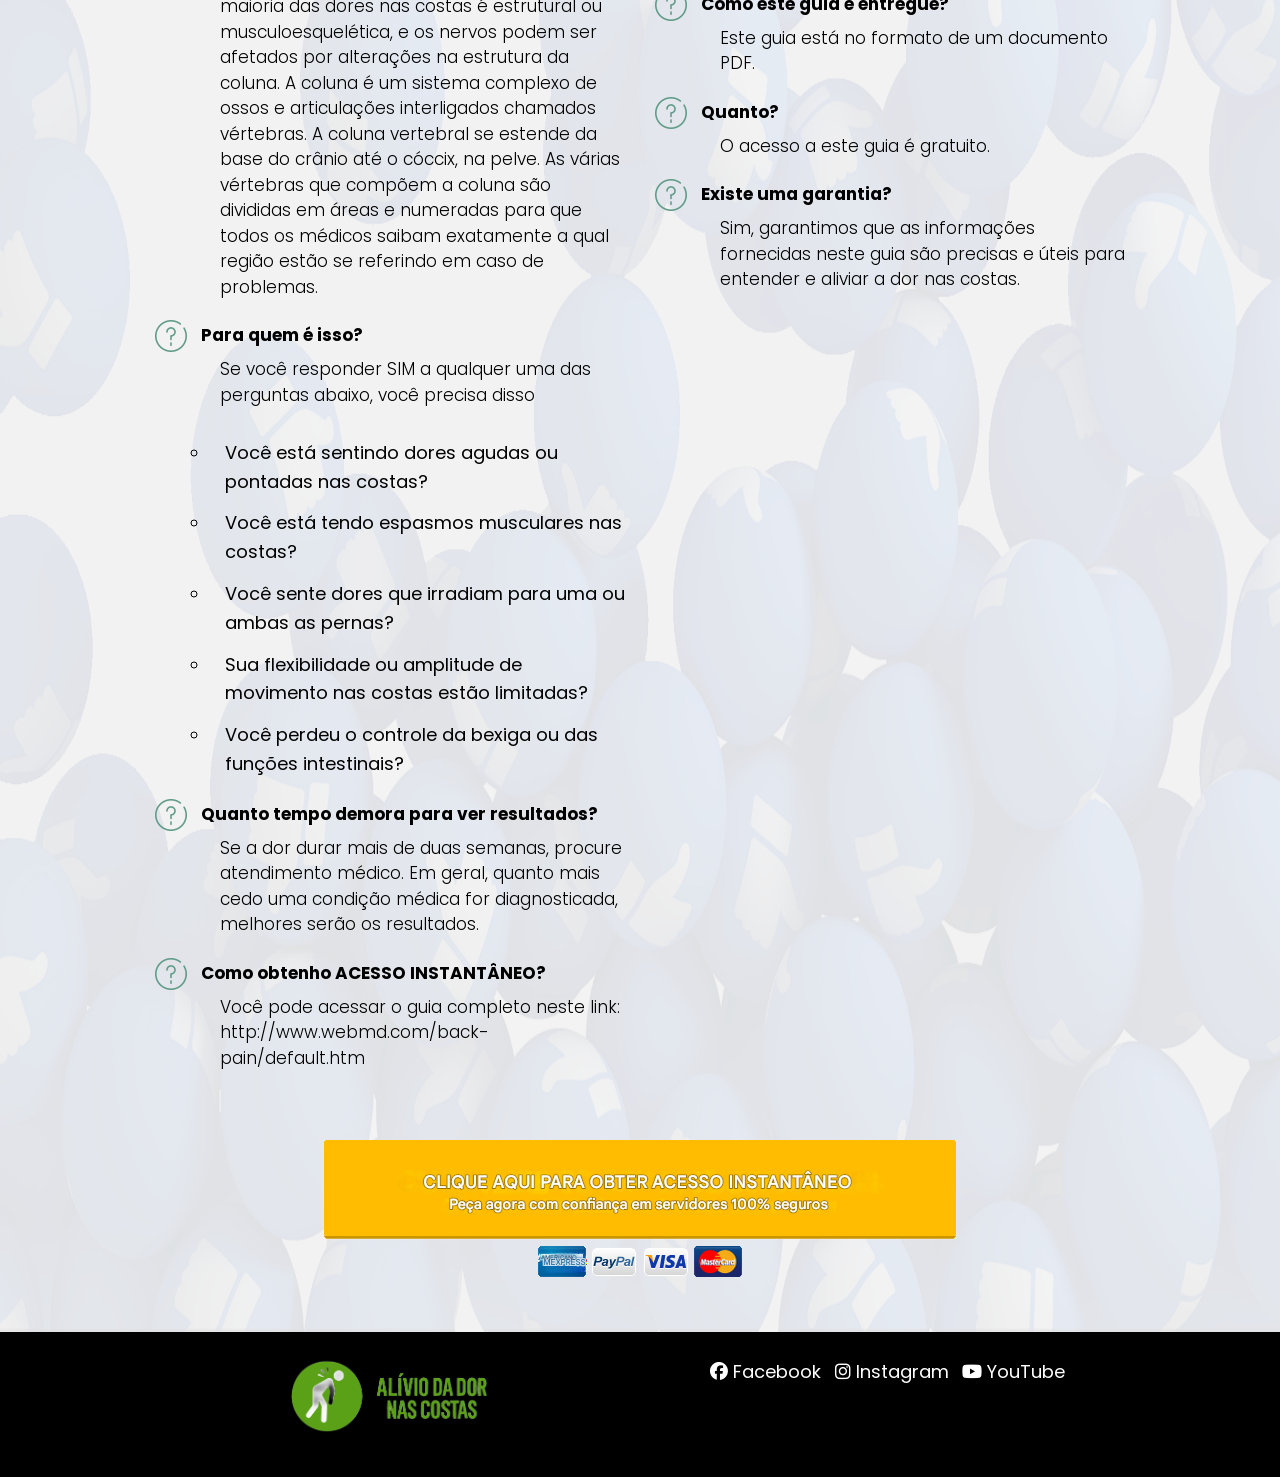
==== commit 8c5f56ad: "Update index.html" ====
--- a/index.html
+++ b/index.html
@@ -3,28 +3,21 @@
 
 <head>
   <meta charset="utf-8">
-  <title>Google Maps</title>
-  <meta name="description"
-    content="Descubra como lucrar com listagens do Google Maps, mesmo sem ter um negócio físico. Aprenda a atrair clientes, otimizar perfis e oferecer serviços digitais altamente rentáveis.">
-  <meta name="author" content="José Luis">
-  <meta name="keywords"
-    content="google maps profits, marketing digital, ganhar dinheiro online, renda extra, google meu negócio, serviços para empresas, otimização google maps, tráfego orgânico, consultoria digital, marketing local, freelancer, negócios locais">
-  <meta property="og:title" content="Como Lucrar com Google Maps (Mesmo Sem Ter Negócio Físico)">
-  <meta property="og:description"
-    content="Aprenda a usar o Google Maps para atrair clientes, otimizar perfis de negócios e vender serviços digitais altamente lucrativos. Guia completo com estratégias práticas!">
-  <meta property="og:type" content="website">
-  <meta property="og:url" content="https://seudominio.com/google-maps-profits"> <!-- Substitua pela URL real -->
-  <meta property="og:image" content="https://seudominio.com/imagens/google-maps-banner.jpg">
-  <!-- Substitua pela imagem real -->
-  <meta property="og:site_name" content="José Luis Marketing">
-  <meta property="og:title" content="Como Lucrar com Google Maps (Mesmo Sem Ter Negócio Físico)">
-  <meta property="og:description"
-    content="Aprenda a usar o Google Maps para atrair clientes, otimizar perfis de negócios e vender serviços digitais altamente lucrativos. Guia completo com estratégias práticas!">
-  <meta property="og:type" content="website">
-  <meta property="og:url" content="https://seudominio.com/google-maps-profits"> <!-- Substitua pela URL real -->
-  <meta property="og:image" content="https://seudominio.com/imagens/google-maps-banner.jpg">
-  <!-- Substitua pela imagem real -->
-  <meta property="og:site_name" content="José Luis Marketing">
+ <title>Guia de Alívio da Dor nas Costas</title>
+<meta name="description"
+  content="Descubra como aliviar dores nas costas de forma natural, entender as causas e aplicar soluções práticas com este guia completo. Ideal para revenda digital com 100% de lucro.">
+<meta name="author" content="José Luis">
+<meta name="keywords"
+  content="dor nas costas, alívio da dor nas costas, guia digital saúde, tratamento natural, dor lombar, e-book saúde, postura correta, fisioterapia em casa, coluna saudável, infoproduto lucrativo, produto digital saúde, dores crônicas, qualidade de vida, saúde e bem-estar">
+
+<meta property="og:title" content="Guia de Alívio da Dor nas Costas – Transforme Dor em Alívio (e Lucro)">
+<meta property="og:description"
+  content="Aprenda como prevenir e aliviar dores nas costas com estratégias naturais, tratamentos eficazes e orientações práticas. Produto digital pronto para revenda!">
+<meta property="og:type" content="website">
+<meta property="og:url" content="https://seudominio.com/guia-dor-nas-costas"> <!-- Substitua pela URL real -->
+<meta property="og:image" content="https://seudominio.com/imagens/dor-nas-costas-banner.jpg"> <!-- Substitua pela imagem real -->
+<meta property="og:site_name" content="José Luis Saúde Digital">
+
 
   <!-- Mobile Specific Metas -->
   <meta name="viewport" content="width=device-width, initial-scale=1">
@@ -68,7 +61,7 @@
             <div class="col-md-6">
               <center>
                 <div class="video-container">
-                  <iframe width="560" height="315" src="https://www.youtube.com/embed/6fi0FJOLP2s" frameborder="0"
+                  <iframe width="560" height="315" src="https://www.youtube.com/embed/fHq39UJCycs" frameborder="0"
                     allow="accelerometer; autoplay; encrypted-media; gyroscope; picture-in-picture"
                     allowfullscreen></iframe>
                 </div>
@@ -84,7 +77,7 @@
               </ul>
             </div>
           </div>
-          <h1 style="margin-bottom: 120px;" align="center"><a href="https://pay.kiwify.com.br/mrnz1P2"><img
+          <h1 style="margin-bottom: 120px;" align="center"><a href="https://pay.kiwify.com.br/2v6fkEB"><img
                 class="header-buy-button" src="images/buy-button-2.png" width="575" height="135"></a></h1>
         </div>
       </div>
@@ -290,7 +283,7 @@
                 Hoje, você pode obter <span style=" font-weight: 800; "> ACESSO INSTANTÂNEO </span> ao guia completo por apenas...
               </p>
               <p class="text-center">
-                <a href="https://pay.kiwify.com.br/mrnz1P2"><img src="images/buy-button-2.png" align="Buy Now"></a>
+                <a href="https://pay.kiwify.com.br/2v6fkEB"><img src="images/buy-button-2.png" align="Buy Now"></a>
               </p>
             </div>
             <p class="text-center" style="margin-top: 10px; font-size: 20px; font-weight: bolder;">
@@ -413,7 +406,7 @@
               Clique no botão abaixo agora para obter
               <span style="font-weight: 800;"> <span style="color: #ff003b;">acesso instantâneo</span></span>
             </h3>
-            <a href="https://pay.kiwify.com.br/mrnz1P2"><img src="images/buy-button-2.png" style="padding-top: 30px;"></a>
+            <a href="https://pay.kiwify.com.br/2v6fkEB"><img src="images/buy-button-2.png" style="padding-top: 30px;"></a>
             <p><br></p>
           </div>
           <div class="col-md-10 col-md-offset-1" align="center">
@@ -511,7 +504,7 @@
     </div>
    </div>
   </div>
-  <a href="http://www.webmd.com/back-pain/default.htm"><img src="images/buy-button-2.png"
+  <a href="https://pay.kiwify.com.br/2v6fkEB"><img src="images/buy-button-2.png"
     alt="Buy Button"></a>
    </div>
   </div>
@@ -525,9 +518,43 @@
   <div class="footer">
     <div class="container">
       <div class="row">
-        <div class="col-md-12" align="center">
+        <div class="col-md-6" align="center">
           <img src="images/logo3.png" width="200" align="center" class="logo" alt="Evergreen Vlogging">
         </div>
+        <div class="col-md-6" align="center">
+         
+           
+            <ul class="list-inline">
+                <li class="list-inline-item">
+                    <a href="https://www.facebook.com/profile.php?id=61569948285672" target="_blank" class="text-white">
+                        <i class="fab fa-facebook"></i> Facebook
+                    </a>
+                </li>
+                <li class="list-inline-item">
+                    <a href="https://www.instagram.com/accounts/edit/?__coig_login=1" target="_blank" class="text-white">
+                        <i class="fab fa-instagram"></i> Instagram
+                    </a>
+                </li>
+                <!--<li class="list-inline-item">
+                    <a href="https://twitter.com/seuperfil" target="_blank" class="text-white">
+                        <i class="fab fa-twitter"></i> Twitter
+                    </a>
+                </li>
+                <li class="list-inline-item">
+                    <a href="https://linkedin.com/in/seuperfil" target="_blank" class="text-white">
+                        <i class="fab fa-linkedin"></i> LinkedIn
+                    </a>
+                </li> -->
+                <li class="list-inline-item">
+                    <a href="https://www.youtube.com/channel/UCe8MWHH3m8CxaW6fhWIKs_w" target="_blank" class="text-white">
+                        <i class="fab fa-youtube"></i> YouTube
+                    </a>
+                </li>
+            </ul>
+        
+        
+        </div>
+
       </div>
     </div>
   </div>
